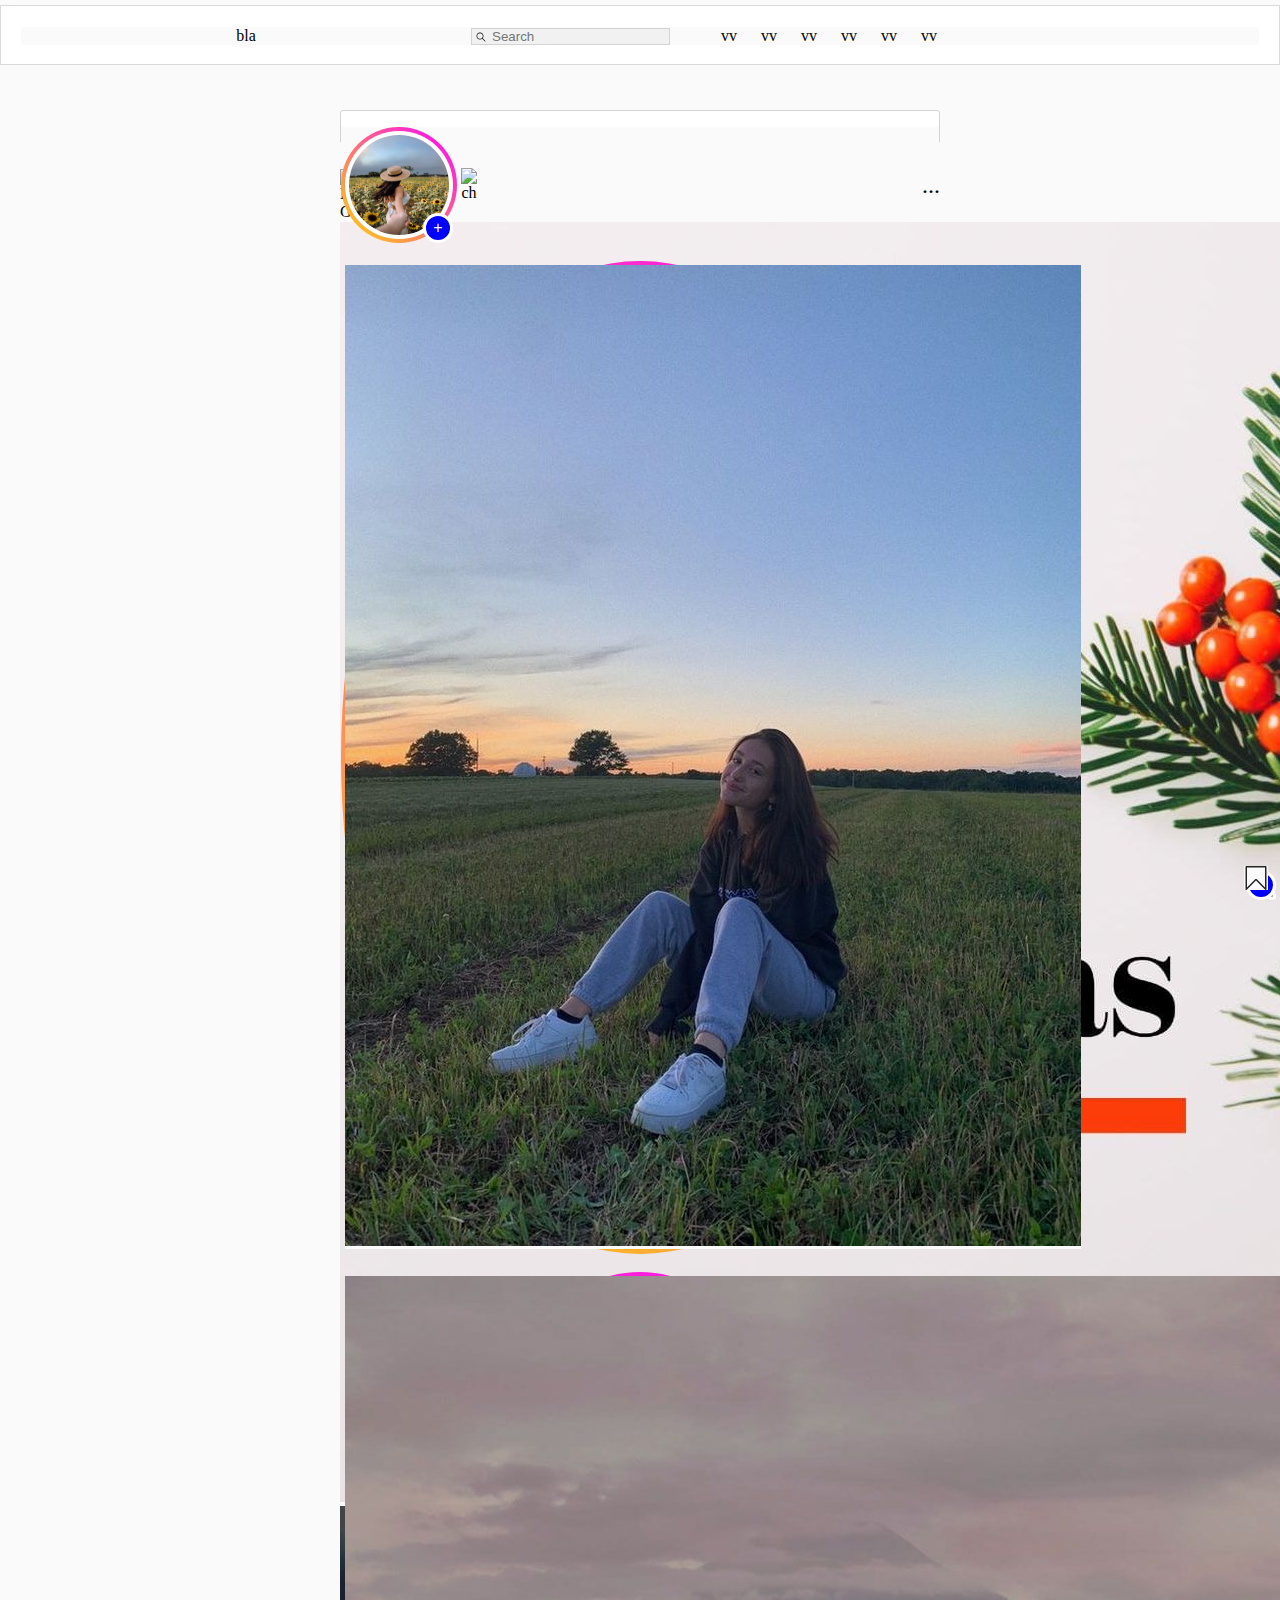
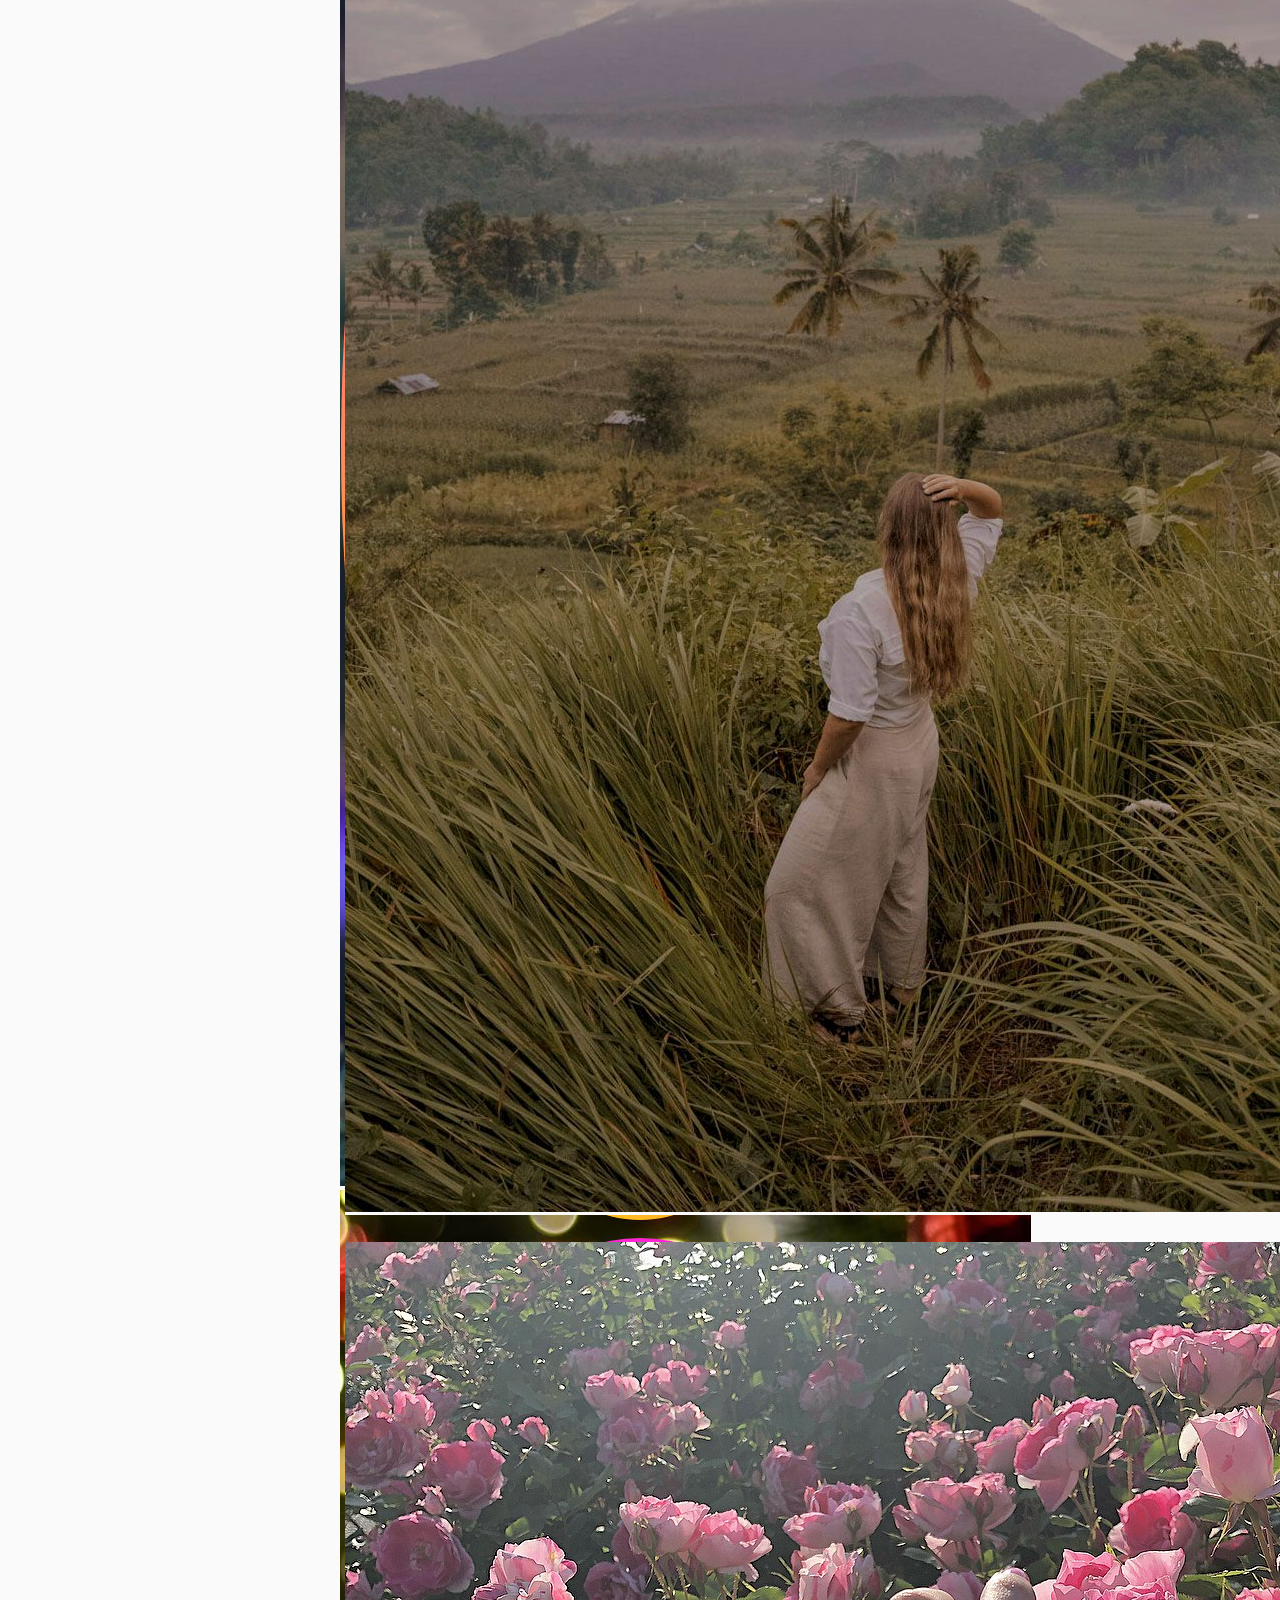
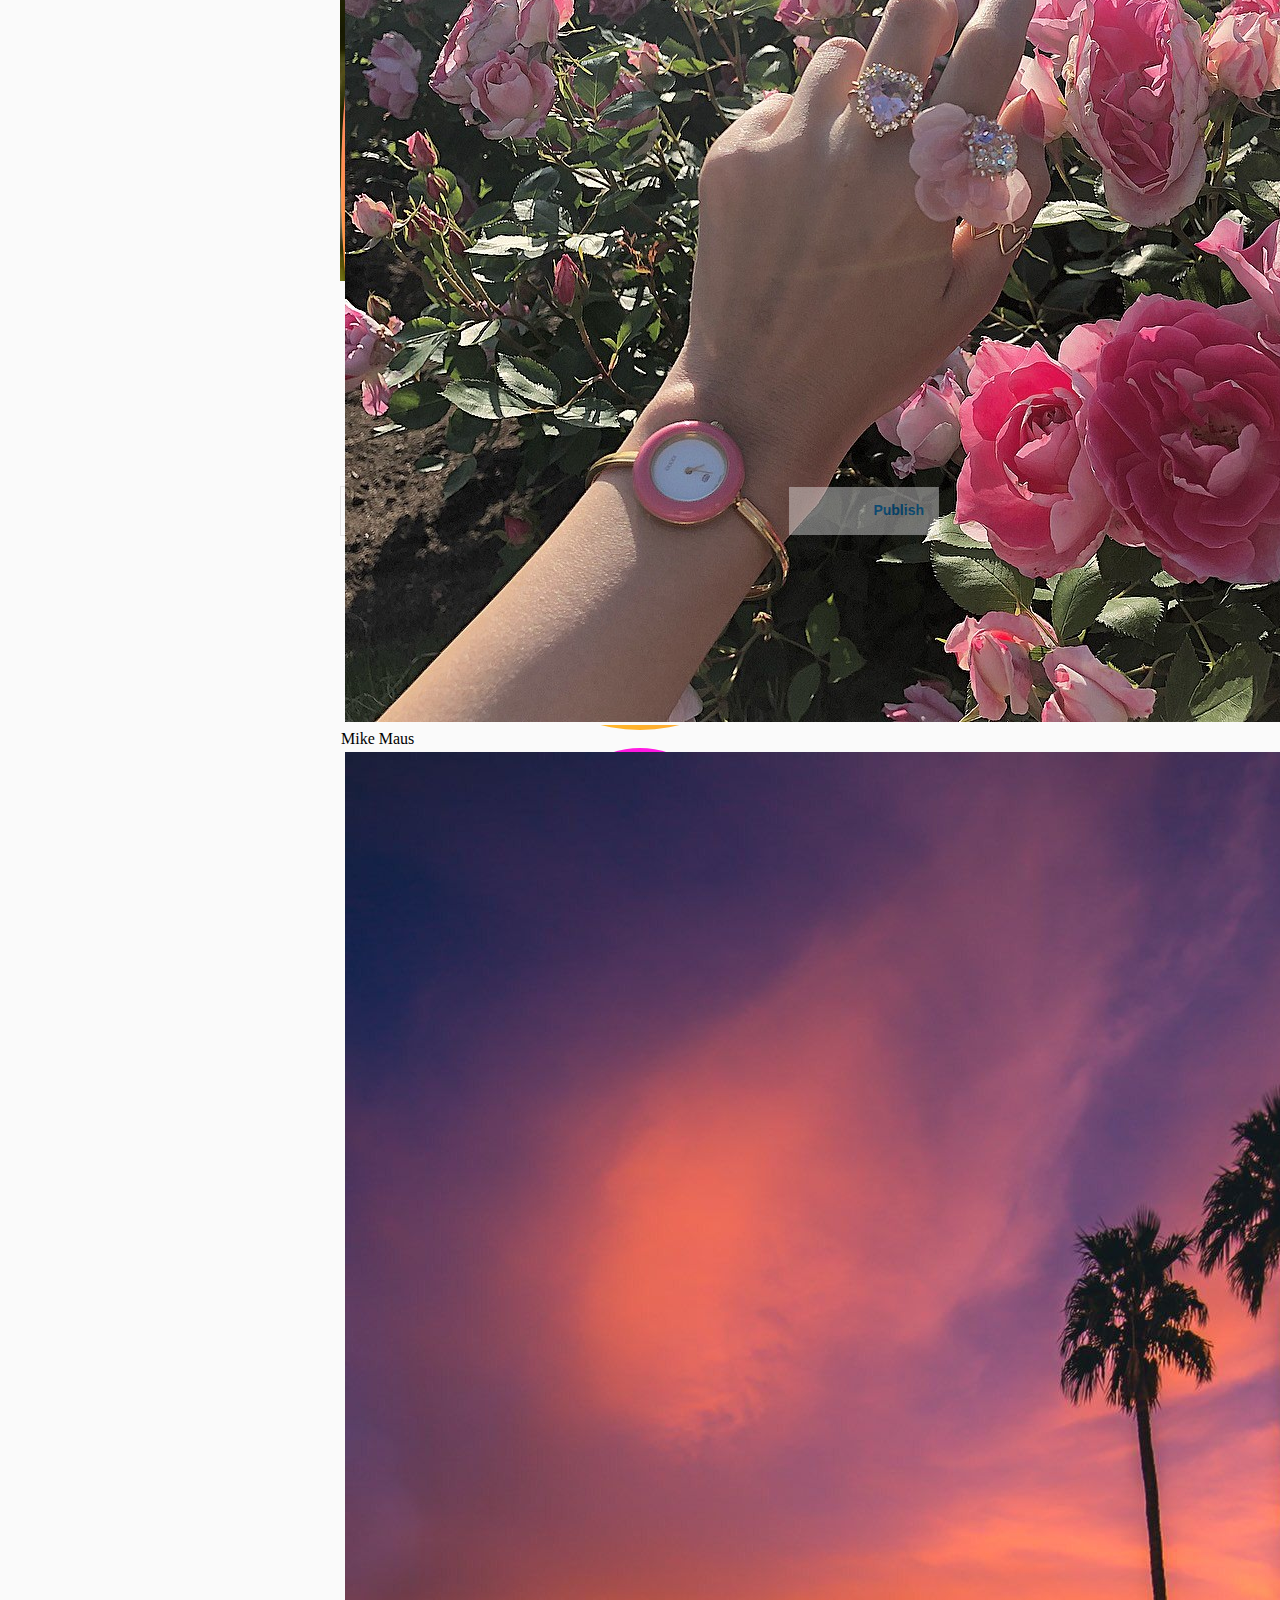
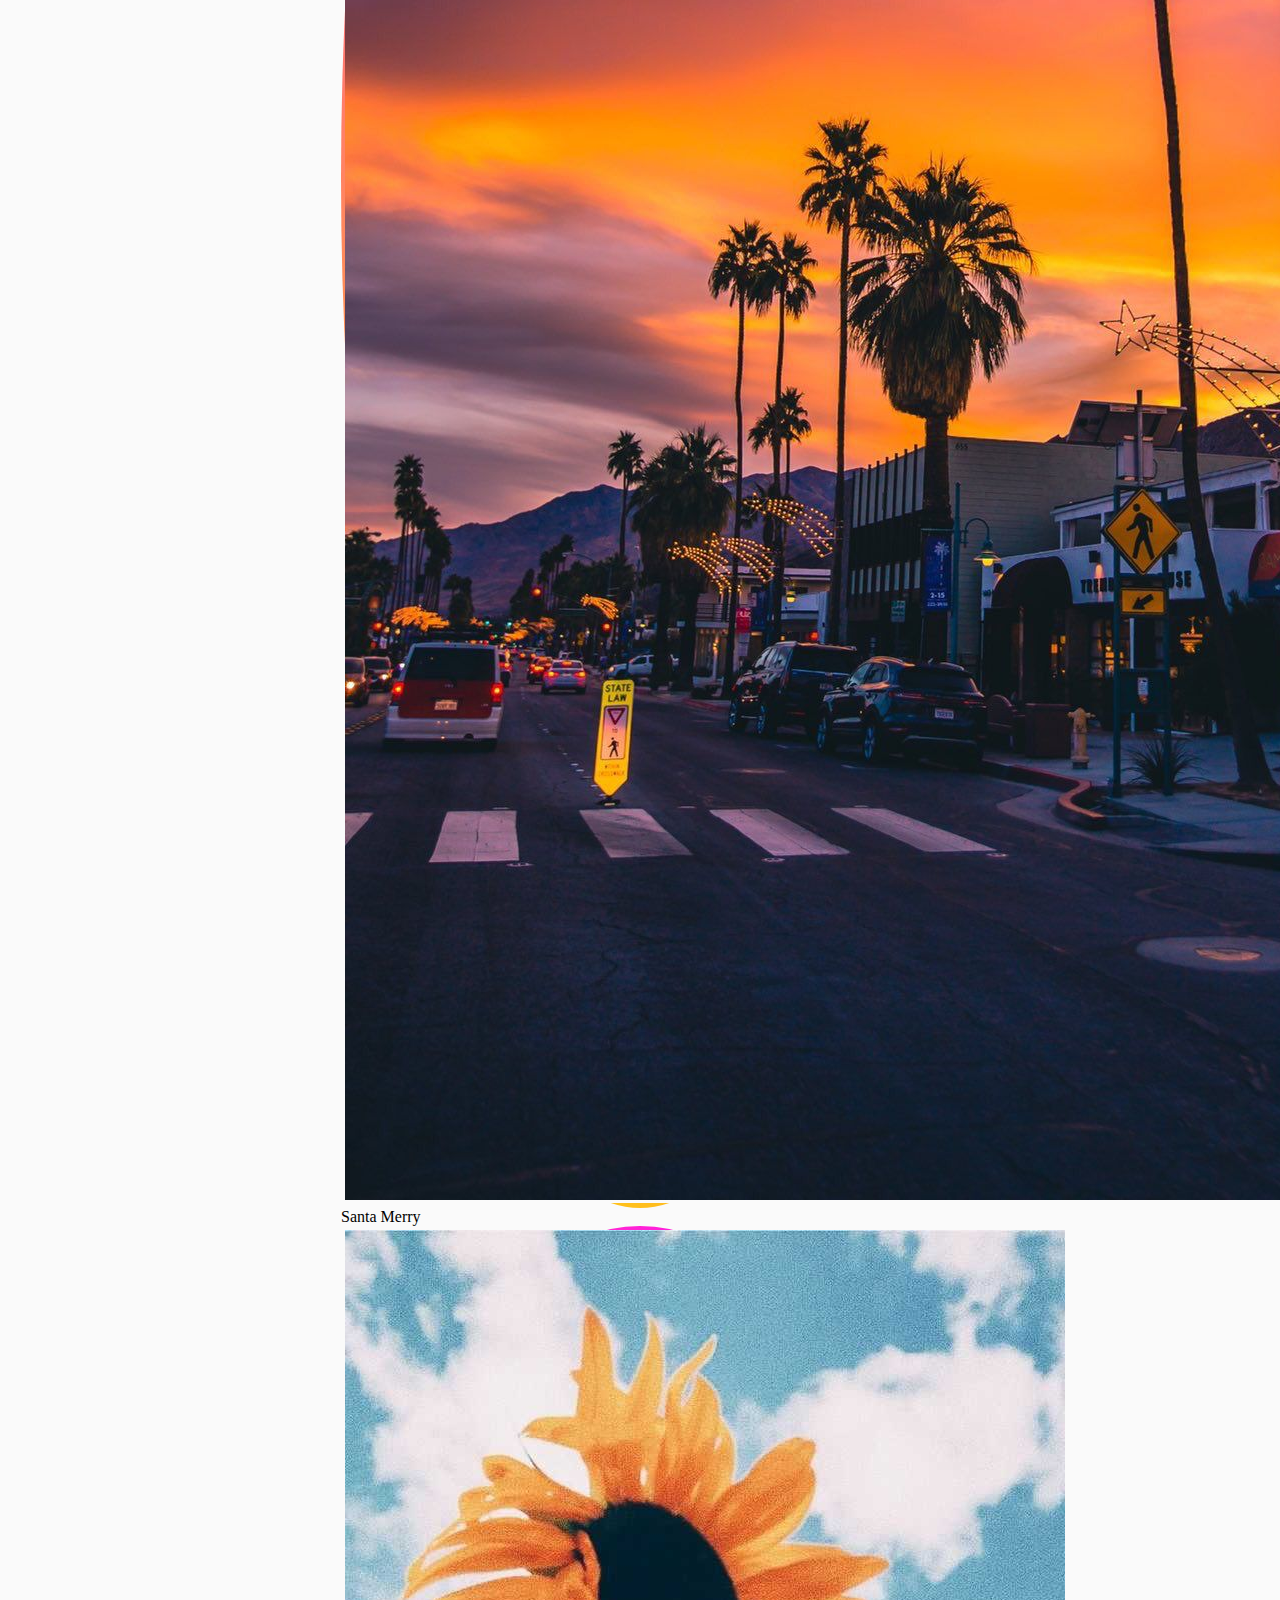
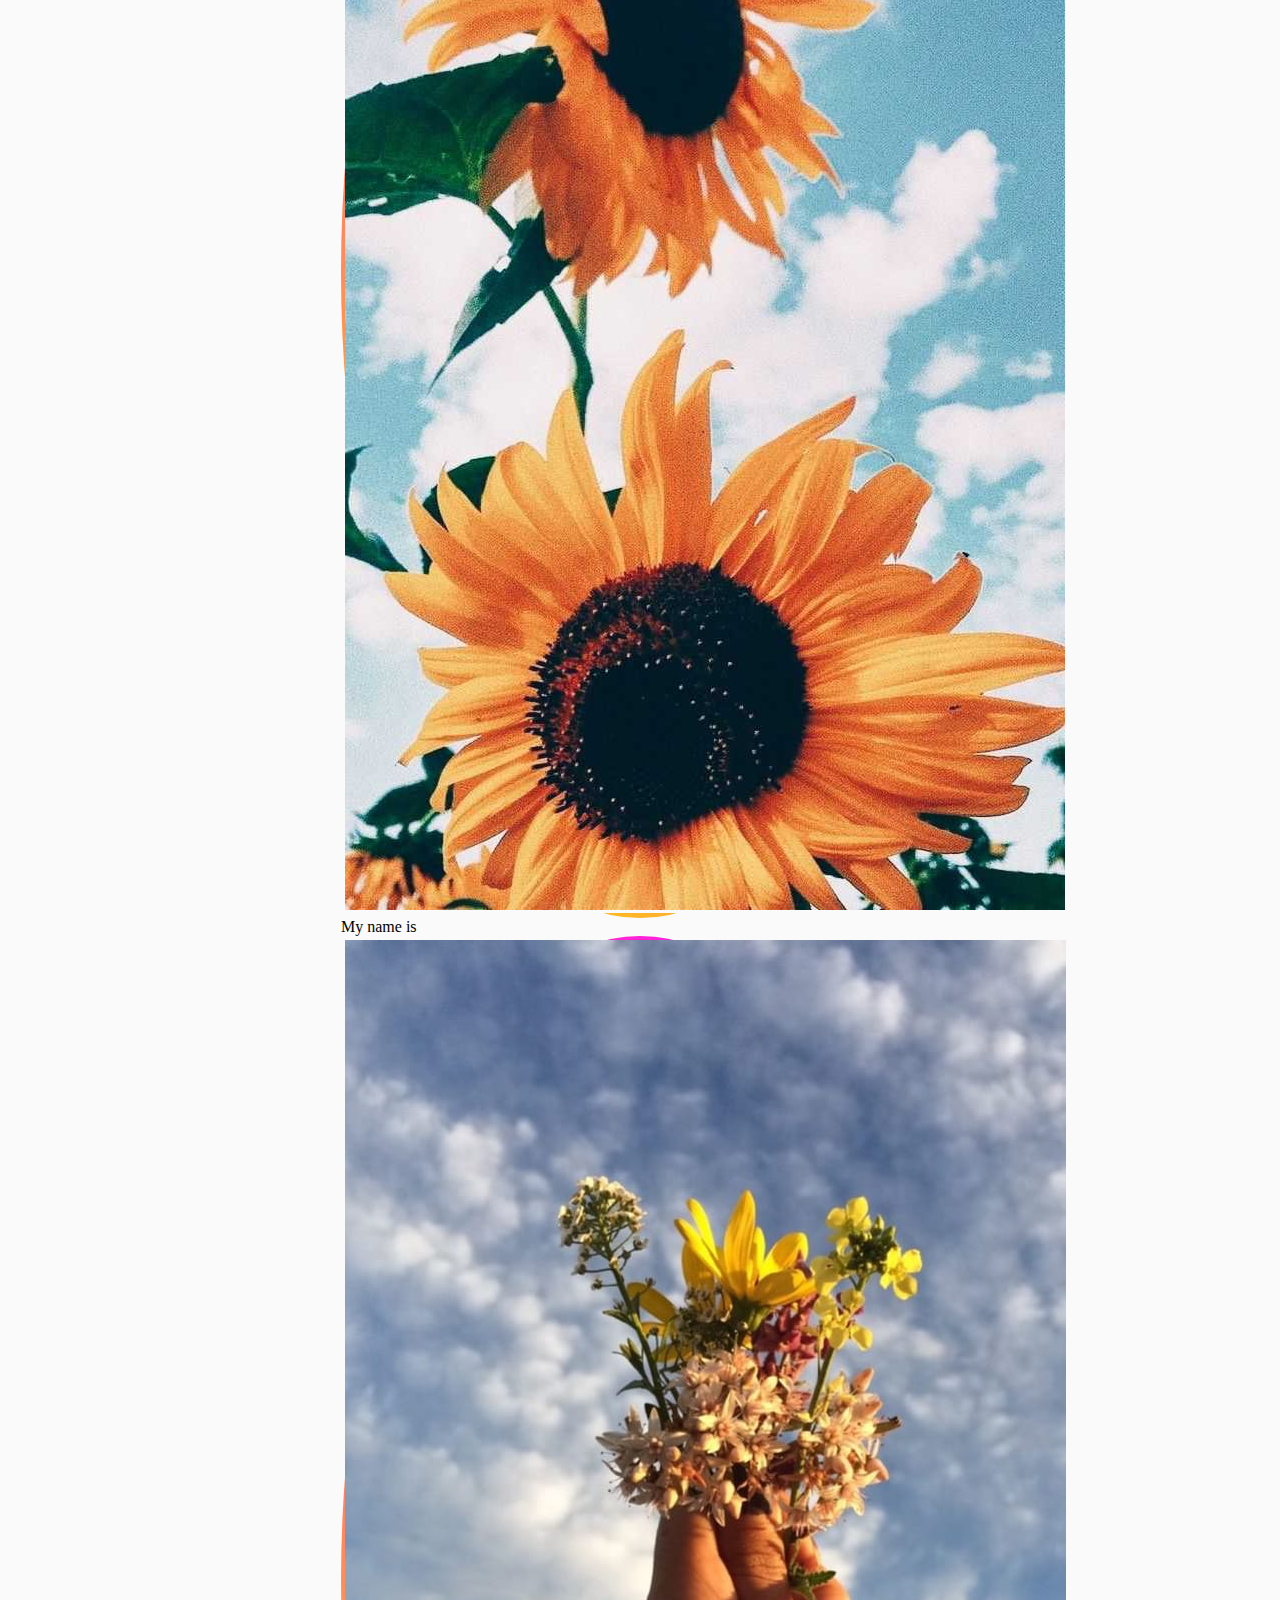
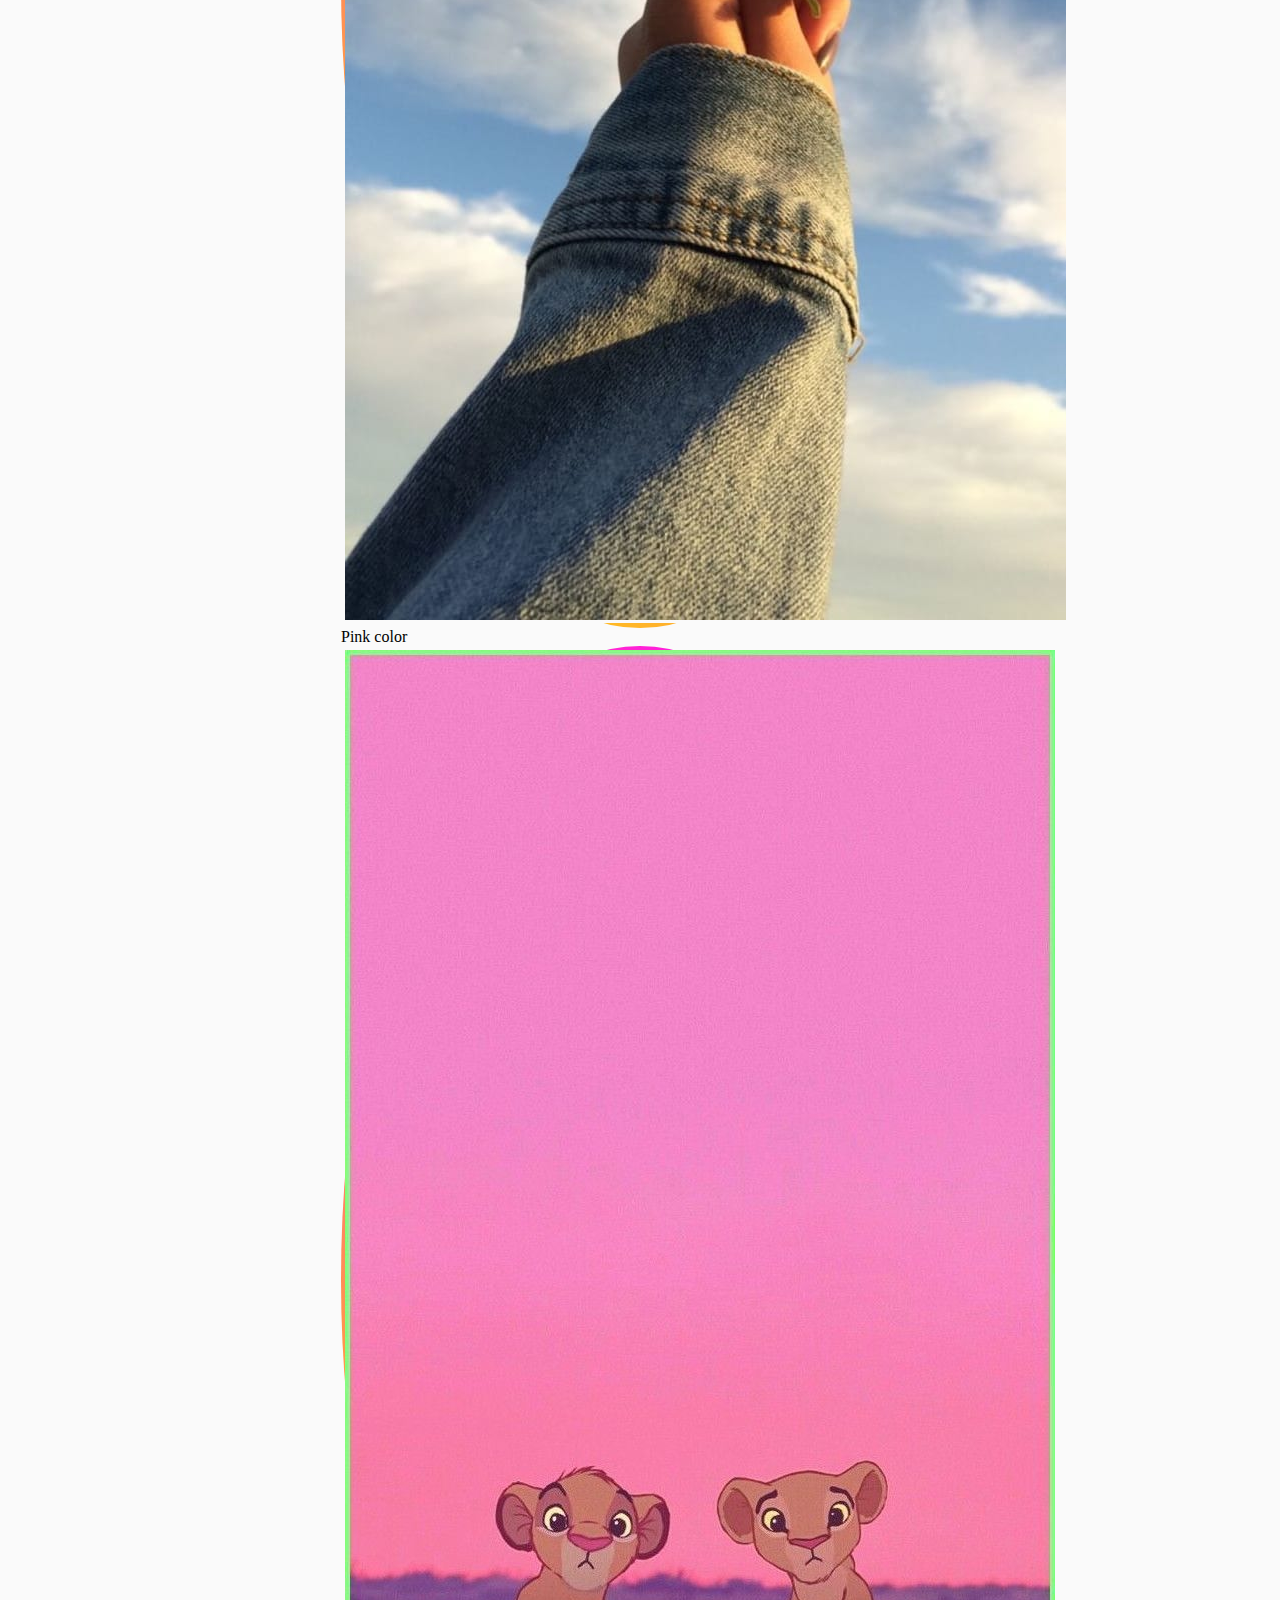
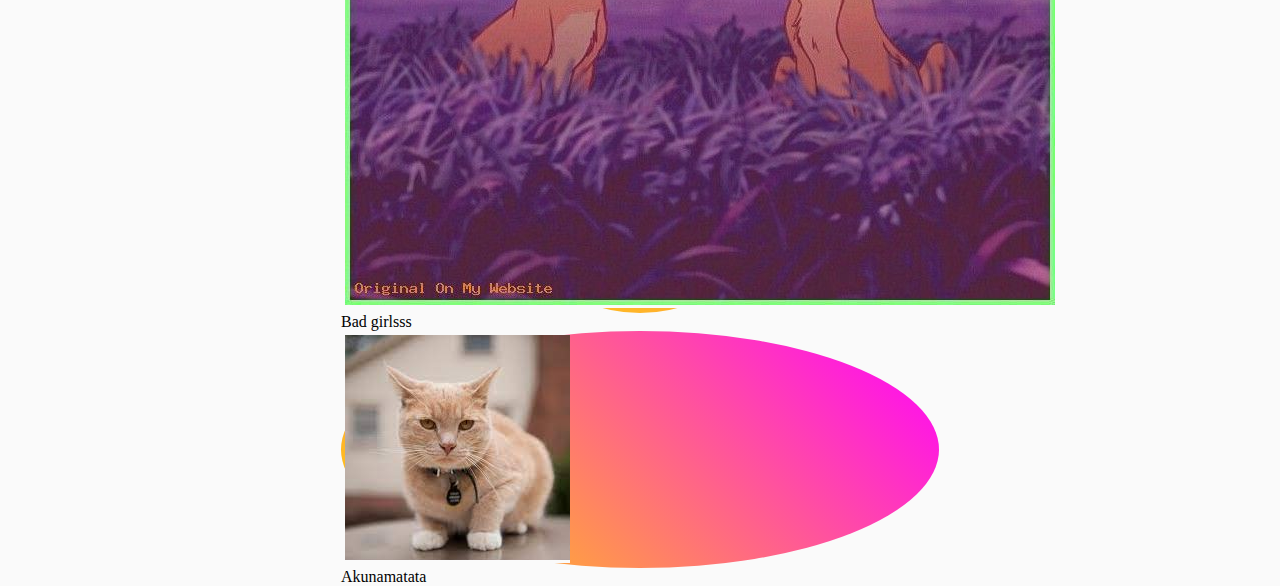
==== index.html @ 97e7a66d "Merge 023c4d3baab0cbf856d7bc8447618d5edd28fa0b into 4cd01e2a59cbca6fef725a59214e992cf48910f7" ====
<!DOCTYPE html>
<html lang="en">
<head>
    <meta charset="UTF-8">
    <title>Insta</title>
    <link href="https://cdn.jsdelivr.net/npm/bootstrap@5.1.3/dist/css/bootstrap.min.css" rel="stylesheet" integrity="sha384-1BmE4kWBq78iYhFldvKuhfTAU6auU8tT94WrHftjDbrCEXSU1oBoqyl2QvZ6jIW3" crossorigin="anonymous">
    <script src="https://cdn.jsdelivr.net/npm/bootstrap@5.1.3/dist/js/bootstrap.bundle.min.js" integrity="sha384-ka7Sk0Gln4gmtz2MlQnikT1wXgYsOg+OMhuP+IlRH9sENBO0LRn5q+8nbTov4+1p" crossorigin="anonymous"></script>
    <link rel="stylesheet" href="./style/first.css">
    <link rel="stylesheet" href="./style/second.css">
    <link rel="stylesheet" href="./style/third.css">
    <link rel="stylesheet" href="./style/style.css">
</head>
<body>
    <section>
        <div class="header">

            <div class="logo"> bla</div>
            <div class="search">
                <form action="#" method="post">
                    <input type="text" name="search" placeholder="Search">
                </form>
            </div>
            <div class="icons">
                <div class="home">vv</div>
            <div class="direct">vv</div>
            <div class="add">vv</div>
            <div class="compas">vv</div>
            <div class="likes">vv</div>
            <div class="user">vv</div>
            </div>
        </div>
        <div class="main">
            <div class="story-container">
                <ul>
                    <li>
                        <div class="story">
                            <a href=""><img src="./media/1.jpeg"></a>
                            <button>+</button>
                        </div> 
                        <span class="user">Your story</span>
                    </li>
                </ul>    

                    <li>
                        <div class="story">
                            <a href=""><img src="./media/2.jpeg"></a>
                        </div> 
                        <span class="user">Anna David</span>
                        </li>

                        <li>
                        <div class="story">
                            <a href=""><img src="./media/3.jpeg"></a>
                        </div> 
                        <span class="user">Isabella Gordon</span>
                        </li>

                        <li>
                        <div class="story">
                            <a href=""><img src="./media/4.jpeg"></a>
                        </div> 
                        <span class="user">Mike Maus</span>
                        </li>

                        <li>
                        <div class="story">
                            <a href=""><img src="./media/5.jpeg"></a>
                        </div> 
                        <span class="user">Santa Merry</span>
                        </li>

                        <li>
                        <div class="story">
                            <a href=""><img src="./media/6.jpeg"></a>
                        </div> 
                        <span class="user">My name is</span>
                        </li>

                        <li>
                        <div class="story">
                            <a href=""><img src="./media/7.jpeg"></a>
                        </div> 
                        <span class="user">Pink color</span>
                        </li>

                        <li>
                        <div class="story">
                            <a href=""><img src="./media/8.jpeg"></a>
                        </div> 
                        <span class="user">Bad girlsss</span>
                        </li>

                        <li>
                        <div class="story">
                            <a href=""><img src="./media/cat.jpg"></a>
                        </div> 
                        <span class="user">Akunamatata</span>
                        </li>


                </ul>
            </div>
            <div class="post">
                <div class="post__container">
                    <!-- Айыма start -->
                    <div class="post__header">
                        <div class="post__header--right">
                            <div class="post__header-avatar">
                                <img
                                    class="post__header-avatar__img"
                                    src="https://img1.freepng.ru/20180603/wqs/kisspng-bill-gates-quotes-bill-gates-quotes-quotations-5b136c08d43880.8584485915279994968693.jpg"
                                    width="25px"
                                    alt="Bill Gates avatar"
                                />
                            </div>
                            <p class="post__header-name">Bill Gates</p>
                            <img
                                class="post__header-check"
                                src="https://mafluence.com/wp-content/themes/mafluence/assets/img/tools_img/insta-verification-health-checker/verified.svg"
                                width="16px"
                                alt="check"
                            />
                        </div>
                        <p class="post__header-dots">...</p>
                    </div>
                    <!-- Айыма end -->
                    <!-- Айжан start -->
                    <div class="post__slider">
                        <div id="demo" class="carousel slide" data-bs-ride="carousel">
                            <div class="carousel-indicators post__slider-indicators">
                                <button
                                    type="button"
                                    data-bs-target="#demo"
                                    data-bs-slide-to="0"
                                    class="active"
                                ></button>
                                <button
                                    type="button"
                                    data-bs-target="#demo"
                                    data-bs-slide-to="1"
                                ></button>
                                <button
                                    type="button"
                                    data-bs-target="#demo"
                                    data-bs-slide-to="2"
                                ></button>
                            </div>

                            <div class="carousel-inner">
                                <div class="carousel-item active">
                                    <img
                                        src="./media/new-york-1.jpg"
                                        alt="Los Angeles"
                                        class="d-block w-100"
                                    />
                                </div>
                                <div class="carousel-item">
                                    <img
                                        src="./media/new-york-2.jpg"
                                        alt="Chicago"
                                        class="d-block w-100"
                                    />
                                </div>
                                <div class="carousel-item">
                                    <img
                                        src="./media/new-york-3.jpg"
                                        alt="New York"
                                        class="d-block w-100"
                                    />
                                </div>
                            </div>

                            <button
                                class="carousel-control-prev"
                                type="button"
                                data-bs-target="#demo"
                                data-bs-slide="prev"
                            >
                                <span
                                    class="carousel-control-prev-icon post__slider-prev"
                                ></span>
                            </button>
                            <button
                                class="carousel-control-next"
                                type="button"
                                data-bs-target="#demo"
                                data-bs-slide="next"
                            >
                                <span
                                    class="carousel-control-next-icon post__slider-next"
                                ></span>
                            </button>
                        </div>
                    </div>
                    <!-- Айжан end -->

                    <!-- Айя start -->
                    <div class="post__icons">
                        <button class="post__icons-btn post__icons-btn--active">
                            <svg
                                xmlns="http://www.w3.org/2000/svg"
                                aria-label="Like"
                                class="_8-yf5"
                                color="#262626"
                                fill="#262626"
                                height="24"
                                role="img"
                                viewBox="0 0 48 48"
                                width="24"
                            >
                                <path
                                    d="M34.6 6.1c5.7 0 10.4 5.2 10.4 11.5 0 6.8-5.9 11-11.5 16S25 41.3 24 41.9c-1.1-.7-4.7-4-9.5-8.3-5.7-5-11.5-9.2-11.5-16C3 11.3 7.7 6.1 13.4 6.1c4.2 0 6.5 2 8.1 4.3 1.9 2.6 2.2 3.9 2.5 3.9.3 0 .6-1.3 2.5-3.9 1.6-2.3 3.9-4.3 8.1-4.3m0-3c-4.5 0-7.9 1.8-10.6 5.6-2.7-3.7-6.1-5.5-10.6-5.5C6 3.1 0 9.6 0 17.6c0 7.3 5.4 12 10.6 16.5.6.5 1.3 1.1 1.9 1.7l2.3 2c4.4 3.9 6.6 5.9 7.6 6.5.5.3 1.1.5 1.6.5.6 0 1.1-.2 1.6-.5 1-.6 2.8-2.2 7.8-6.8l2-1.8c.7-.6 1.3-1.2 2-1.7C42.7 29.6 48 25 48 17.6c0-8-6-14.5-13.4-14.5z"
                                />
                            </svg>
                        </button>
                        <button class="post__icons-btn">
                            <svg
                                xmlns="http://www.w3.org/2000/svg"
                                aria-label="Comment"
                                class="_8-yf5"
                                color="#262626"
                                fill="#262626"
                                height="24"
                                role="img"
                                viewBox="0 0 48 48"
                                width="24"
                            >
                                <path
                                    clip-rule="evenodd"
                                    d="M47.5 46.1l-2.8-11c1.8-3.3 2.8-7.1 2.8-11.1C47.5 11 37 .5 24 .5S.5 11 .5 24 11 47.5 24 47.5c4 0 7.8-1 11.1-2.8l11 2.8c.8.2 1.6-.6 1.4-1.4zm-3-22.1c0 4-1 7-2.6 10-.2.4-.3.9-.2 1.4l2.1 8.4-8.3-2.1c-.5-.1-1-.1-1.4.2-1.8 1-5.2 2.6-10 2.6-11.4 0-20.6-9.2-20.6-20.5S12.7 3.5 24 3.5 44.5 12.7 44.5 24z"
                                    fill-rule="evenodd"
                                />
                            </svg>
                        </button>
                        <button class="post__icons-btn">
                            <svg
                                xmlns="http://www.w3.org/2000/svg"
                                aria-label="Share Post"
                                class="_8-yf5"
                                color="#262626"
                                fill="#262626"
                                height="24"
                                role="img"
                                viewBox="0 0 48 48"
                                width="24"
                            >
                                <path
                                    d="M47.8 3.8c-.3-.5-.8-.8-1.3-.8h-45C.9 3.1.3 3.5.1 4S0 5.2.4 5.7l15.9 15.6 5.5 22.6c.1.6.6 1 1.2 1.1h.2c.5 0 1-.3 1.3-.7l23.2-39c.4-.4.4-1 .1-1.5zM5.2 6.1h35.5L18 18.7 5.2 6.1zm18.7 33.6l-4.4-18.4L42.4 8.6 23.9 39.7z"
                                />
                            </svg>
                        </button>
                        <button class="post__icons-btn">
                            <svg
                                xmlns="http://www.w3.org/2000/svg"
                                aria-label="Save"
                                class="_8-yf5"
                                color="#262626"
                                fill="#262626"
                                height="24"
                                role="img"
                                viewBox="0 0 48 48"
                                width="24"
                            >
                                <path
                                    d="M43.5 48c-.4 0-.8-.2-1.1-.4L24 29 5.6 47.6c-.4.4-1.1.6-1.6.3-.6-.2-1-.8-1-1.4v-45C3 .7 3.7 0 4.5 0h39c.8 0 1.5.7 1.5 1.5v45c0 .6-.4 1.2-.9 1.4-.2.1-.4.1-.6.1zM24 26c.8 0 1.6.3 2.2.9l15.8 16V3H6v39.9l15.8-16c.6-.6 1.4-.9 2.2-.9z"
                                />
                            </svg>
                        </button>
                    </div>
                    <p class="post__likes"><span>4,202 likes</span></p>
                    <!-- Айя end -->

                    <!-- Елена start -->
                    <div class="post__text">
                        <div class="post__description">
                            <span>
                                <a
                                    href="https://www.instagram.com/professor_korten/"
                                    class="username_href"
                                    >professor_korten</a
                                >
                            </span>
                            <span>
                                Which of these idioms is new?
                                <br />
                                What do they share in common?
                            </span>
                            <br />
                            <br />
                            <span class="post__hashtags">
                                <a href="https://www.instagram.com/explore/tags/idiom/"
                                    >#idiom</a
                                >
                                <a
                                    href="https://www.instagram.com/explore/tags/englishlearning/"
                                    >#englishlearning</a
                                >
                                <a
                                    href="https://www.instagram.com/explore/tags/englishidioms/"
                                    >#englishidioms</a
                                >
                            </span>
                        </div>
                        <div class="post__comments">
                            <a
                                href="https://www.instagram.com/p/CWlIPTstbr2/"
                                class="comments_more"
                                >View all 98 comments</a
                            >
                        </div>
                    </div>
                    <div class="post__time">9 hours ago</div>
                    <!-- Елена end -->

                    <!-- Лира start -->
                    <div class="post__form">
                        <div class="post__form__emoji">
                            <svg aria-label="Emoticon" class="_8-yf5 " color="#262626" fill="#262626" height="24" role="img" viewBox="0 0 48 48" width="24">
                                <path d="M24 48C10.8 48 0 37.2 0 24S10.8 0 24 0s24 10.8 24 24-10.8 24-24 24zm0-45C12.4 3 3 12.4 3 24s9.4 21 21 21 21-9.4 21-21S35.6 3 24 3z"></path>
                                <path d="M34.9 24c0-1.4-1.1-2.5-2.5-2.5s-2.5 1.1-2.5 2.5 1.1 2.5 2.5 2.5 2.5-1.1 2.5-2.5zm-21.8 0c0-1.4 1.1-2.5 2.5-2.5s2.5 1.1 2.5 2.5-1.1 2.5-2.5 2.5-2.5-1.1-2.5-2.5zM24 37.3c-5.2 0-8-3.5-8.2-3.7-.5-.6-.4-1.6.2-2.1.6-.5 1.6-.4 2.1.2.1.1 2.1 2.5 5.8 2.5 3.7 0 5.8-2.5 5.8-2.5.5-.6 1.5-.7 2.1-.2.6.5.7 1.5.2 2.1 0 .2-2.8 3.7-8 3.7z"></path>
                            </svg>
                        </div>
                        <div class="post__form__comment">
                            <textarea name="comment" id="add_comment" placeholder="Add a comment..."></textarea>
                        </div>
                        <div class="post__form__post">
                            Publish
                        </div>

                    </div>
                    <!-- Лира end -->
                </div>
            </div>
        </div>
    </section>
</body>
</html>
---- style/first.css ----
* {
    margin: 0;
    padding: 0;
    box-sizing: border-box;
}

.header {
    /* display:flex;
    flex-direction: row;
    flex-wrap: nowrap;
    justify-content: center; */
    height:60px;
    width:100%;
    padding-left: 20px;
    padding-right: 20px;
    display:grid;
    grid-template-columns: 450px 250px 1fr;
    grid-template-rows: 60px;
    align-items: center;
    background-color: #fffffffd;
    border:1px solid rgb(221, 217, 217);
}

.icons {
    display: grid;
    grid-template-columns: 40px 40px 40px 40px 40px 40px;
    /* grid-gap:10px; */
    align-items: center;
    align-content: center;
}

.logo {
    /* display:flex;
    flex-direction: column;
    align-items: stretch; */
    text-align: center;
}

.search {
    /* display:flex;
    flex-direction:column;
    align-items: stretch; */
}

input {
    color: rgb(168, 168, 168);
    background-color: rgb(241, 241, 241);
    border: 1px solid lightgray;
    padding-left: 20px;
    background-image: url(../media/search16x16.svg);
    background-repeat: no-repeat;
    background-size: 10px auto;
    background-position: 2% 50%;
}
---- style/second.css ----
* {
  padding:0;
  margin:0;
  list-style: none;
  text-transform: none;
}

.story-container {
    width: 600px;
    height: 10px;
    padding: 16px 0px;
    background-color: white;
    border: 1px solid lightgray;
    border-radius: 3px;
    margin-top: 40px;
    margin-bottom: 24px;
}

.main ul {
  display:flex;
}

.main ul li a img{
  display: flex;
  height:100px;
  width: 100px;
  border-radius: 180px;
  transition: .6s ease-in-out;
}

.main ul li {
  margin-right: 20px;
}

.main ul li a{
  display: block;
  background-color: white;
  padding: 4px;
  border-radius: 100%;
}

.story {
  position: relative;
  background: linear-gradient(45deg, gold, fuchsia);
  padding: 4px;
  border-radius: 100%;
}

button {
  position: absolute;
  width: 30px;
  height: 30px;
  background-color: blue;
  bottom:0;
  right: 0.25rem;
  text-align: center;
  border-radius: 100%;
  color:white;
  font-size: 16px;
  border: solid 3px white;
}

.main ul li span {
  color: rgb(255, 255, 255. .83);
  font-weight: 300;
  font-size: 15px;
  max-width: 85px;
  overflow: hidden;
  text-overflow: ellipsis;
  margin-top: 5px;
}
---- style/third.css ----
* {
	margin: 0;
	padding: 0;
	box-sizing: border-box;
}

.post__container {
	width: 600px;
	min-height: 1000px;
	margin: 0 auto;
}

/* Айыма start */
.post__header {
	display: flex;
	align-items: center;
	justify-content: space-between;
	margin-bottom: 20px;
}
.post__header--right {
	display: flex;
	align-items: center;
}
.post__header-avatar {
	width: 32px;
	height: 32px;
	border-radius: 50%;
	margin-right: 20px;
}
.post__header-avatar__img {
	width: 100%;
	height: 100%;
	object-fit: contain;
}
.post__header-name {
	margin-bottom: 0;
	margin-right: 5px;
}
.post__header-dots {
	margin-bottom: 0;
	font-size: 1.5rem;
}
/* Айыма end */

/* Айжан start */
.post__slider {
	margin-bottom: 30px;
}
.post__slider-prev,
.post__slider-next {
	width: 1rem;
	height: 1rem;
}
.carousel-indicators {
	bottom: -50px;
}
.post__slider-indicators [data-bs-target] {
	width: 8px;
	height: 8px;
	border-radius: 50%;
	background-color: #999;
}
.post__slider-indicators > .active {
	background-color: #0044ff;
}
/* Айжан end */

/* Айя start */
.post__icons {
	width: 600px;
	height: 54px;
	margin: -34px 0px 0px;
	padding: 6px 16px 8px;
	display: flex;
}
.post__icons-btn {
	width: 40px;
	height: 40px;
	background-color: transparent;
	border: none;
}
.post__icons-btn:hover {
	opacity: 0.5;
}
.post__icons-btn--active:focus svg {
	fill: #ff0000dc;
	color: #ff0000dc;
}

.post__icons-btn:nth-child(4) {
	margin-left: auto;
}
.post__likes {
	font: 14px;
	margin-left: 20px;
}
/* Айя end */

/* Елена start */
.post__description {
	padding-left: 16px;
	font-family: -apple-system, BlinkMacSystemFont, 'Segoe UI', Roboto, Oxygen,
		Ubuntu, Cantarell, 'Open Sans', 'Helvetica Neue', sans-serif;
}
.username_href {
	text-decoration: none;
	color: black;
	font-weight: 600;
}

.post__hashtags {
	text-decoration: none;
}

.comments_more {
	color: rgba(var(--f52, 142, 142, 142), 1);
	text-decoration: none;
	padding-left: 16px;
	margin-bottom: 4px;
}

.post__time {
	color: rgba(var(--f52, 142, 142, 142), 1);
	text-transform: uppercase;
	padding-left: 16px;
	padding-bottom: 16px;
	margin-top: 16px;
	font-size: 10px;
	letter-spacing: 0.2px;
	font-family: -apple-system, BlinkMacSystemFont, 'Segoe UI', Roboto, Oxygen,
		Ubuntu, Cantarell, 'Open Sans', 'Helvetica Neue', sans-serif;
}
/* Елена end */

/* Лира start */
.post__form {
	width: 100%;
	height: 50px;
	display: flex;
	border: 1px solid rgb(228, 226, 226);
}
.post__form__emoji {
	width: 50px;
	height: 100%;
	cursor: pointer;
	display: flex;
	justify-content: center;
	align-items: center;
}
.post__form__comment {
	width: 400px;
	height: 100%;
}
.post__form__comment > textarea {
	width: 100%;
	height: 100%;
	padding-top: 15px;
	font-family: -apple-system, BlinkMacSystemFont, 'Segoe UI', Roboto, Oxygen, Ubuntu, Cantarell, 'Open Sans', 'Helvetica Neue', sans-serif;
	font-size: 14px;
	outline: none;
	border: none;
	resize: none;
}
.post__form__post {
	width: 150px;
	height: 100%;
	font-family: -apple-system, BlinkMacSystemFont, 'Segoe UI', Roboto, Oxygen, Ubuntu, Cantarell, 'Open Sans', 'Helvetica Neue', sans-serif;
	font-size: 14px;
	font-weight: 600;
	color: #0095f6;
	text-align: right;
	padding-top: 15px;
	padding-right: 15px;
	cursor: pointer;
	opacity: 0.4;
}
.post__form__post:hover {
	opacity: 1.0;
}
/* Лира end */
---- style/style.css ----
* {
    margin: 0;
    padding: 0;
    box-sizing: border-box;
    background-color: #fafafa;
}

section {
    display: grid;
    grid-template-rows: 70px 1fr;
    place-items: center;
}
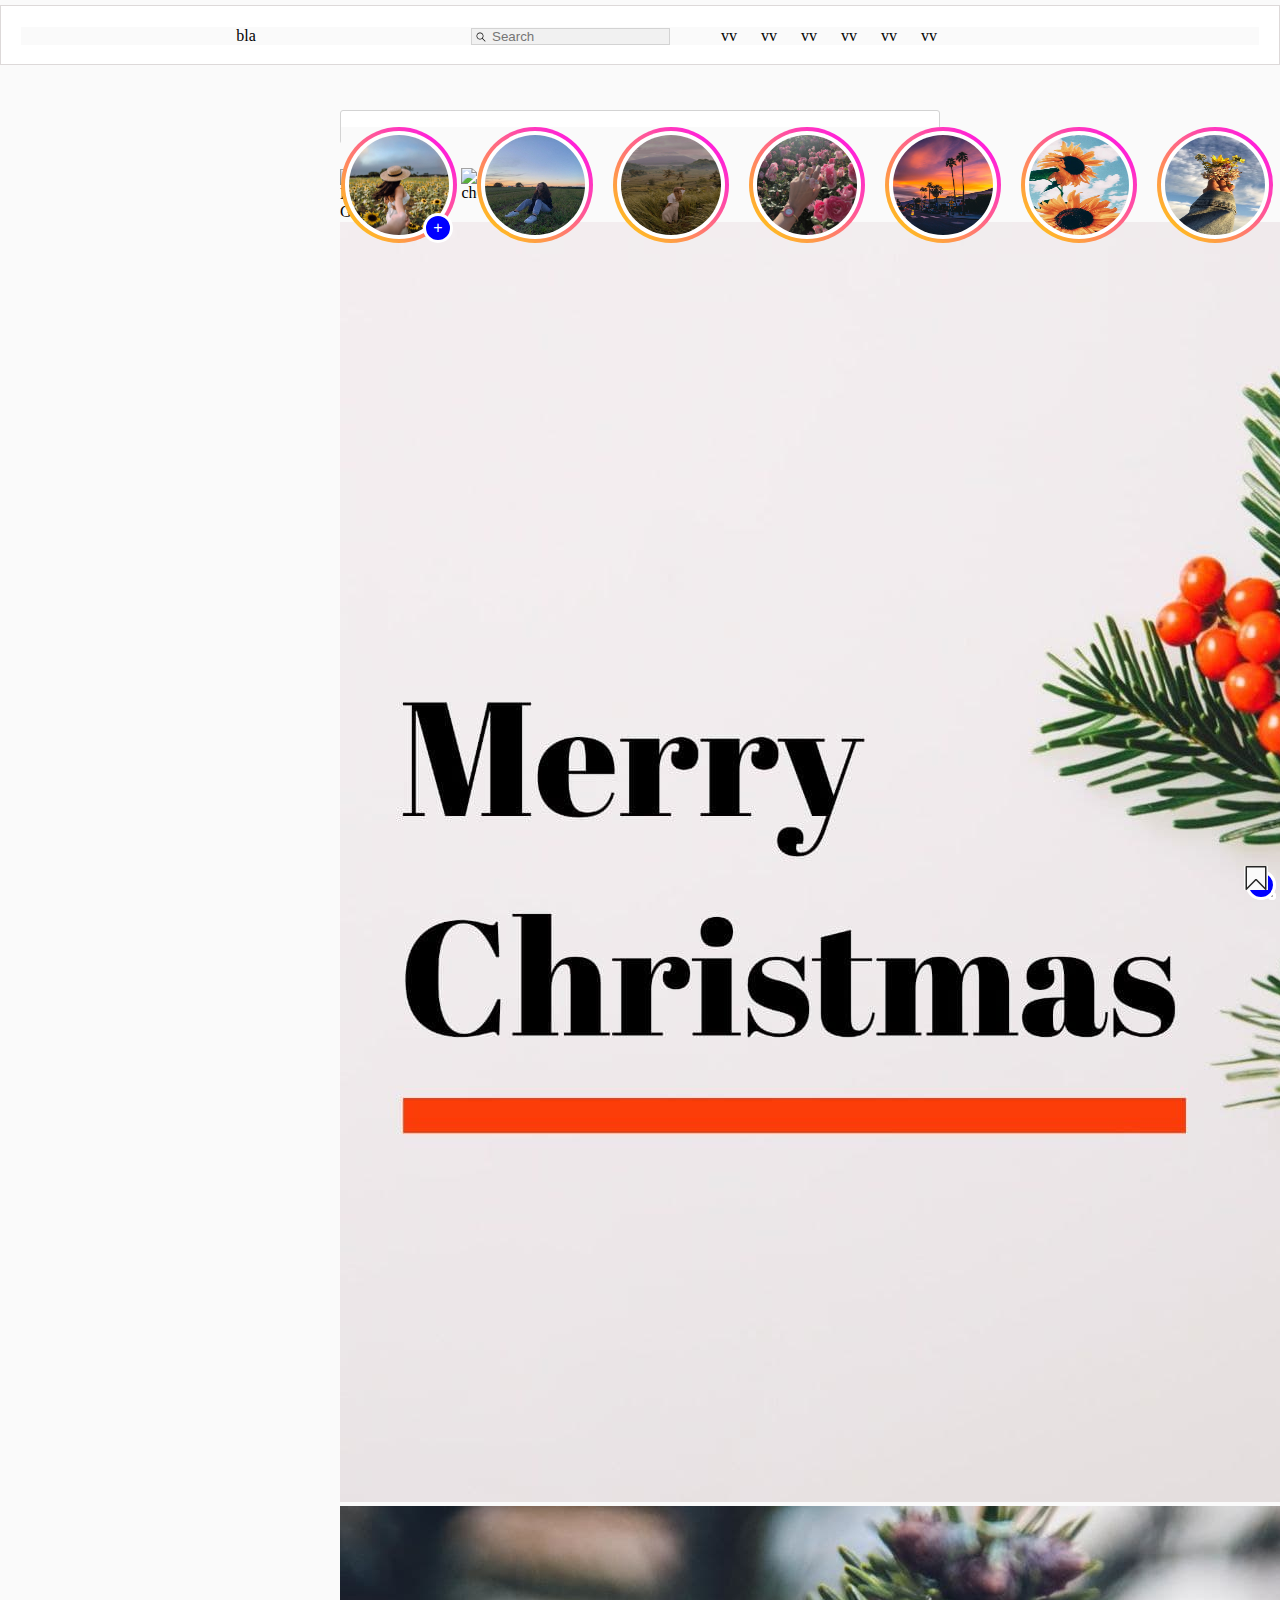
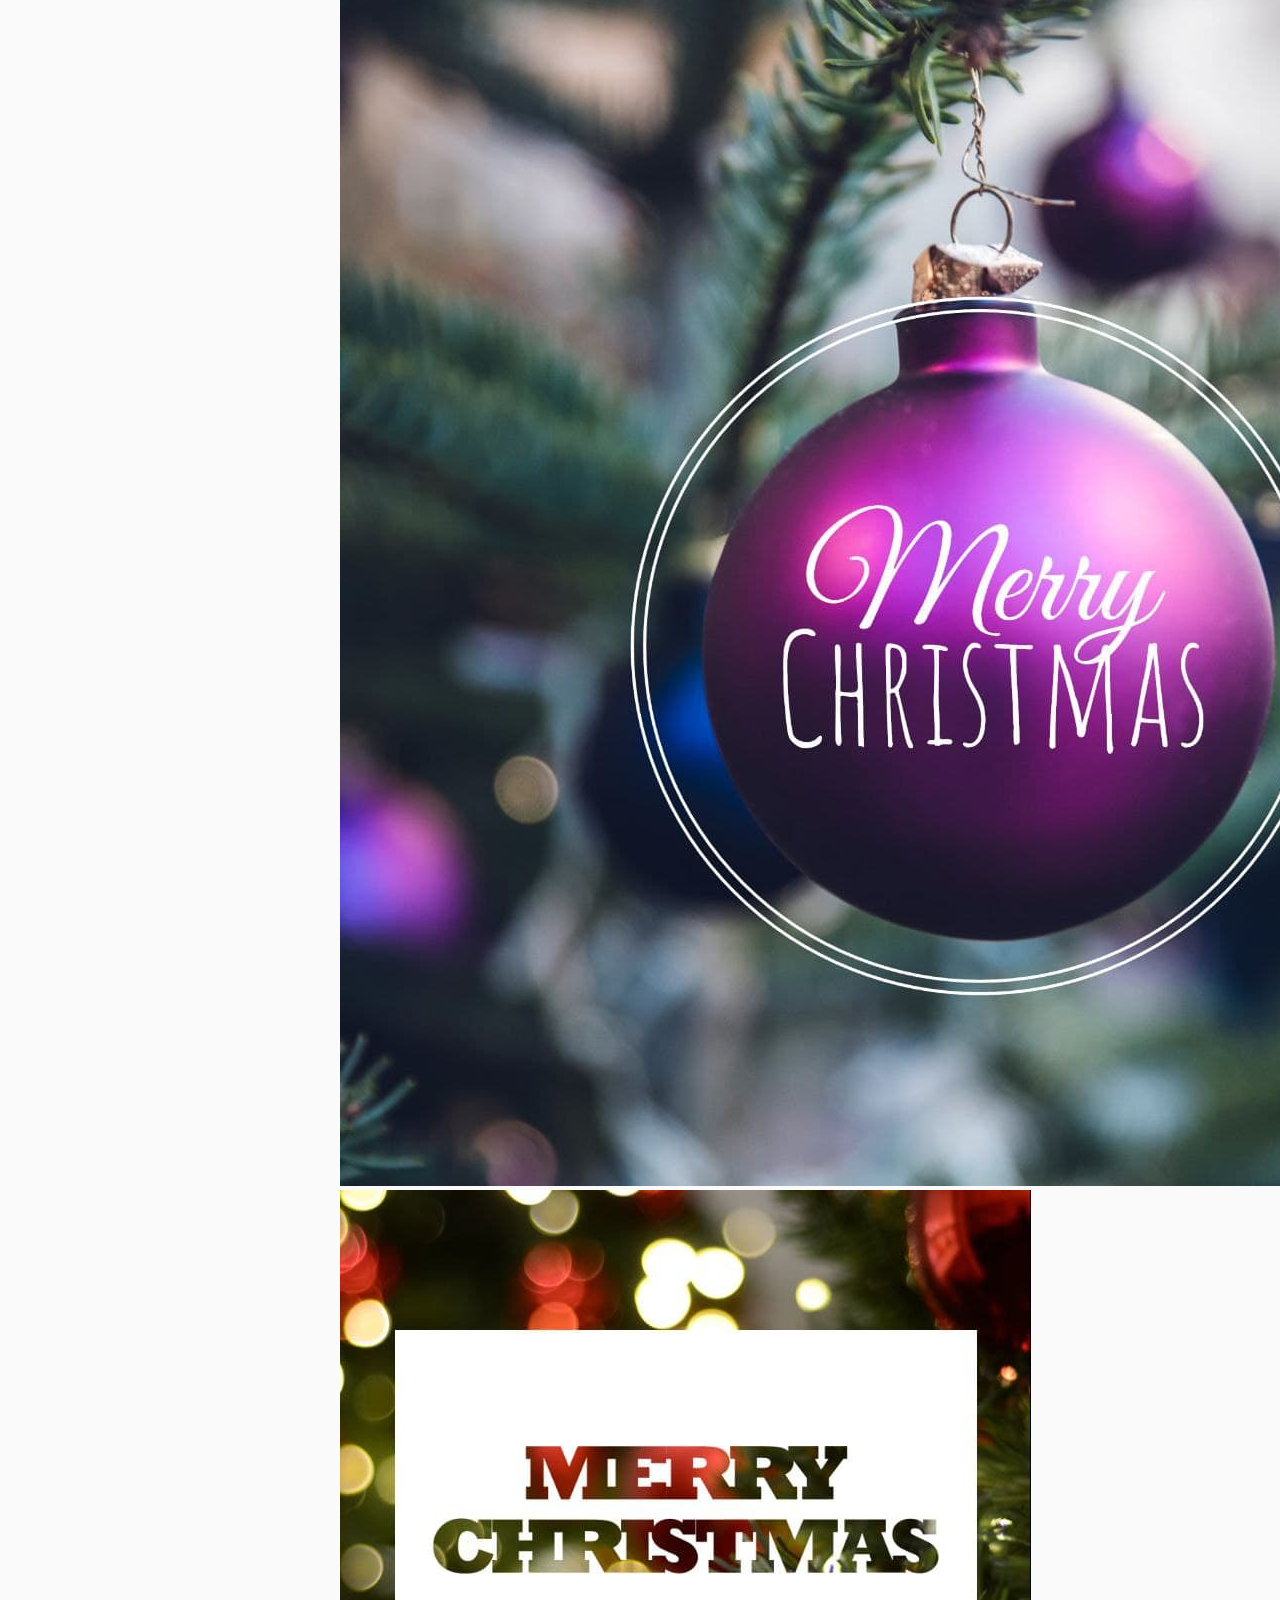
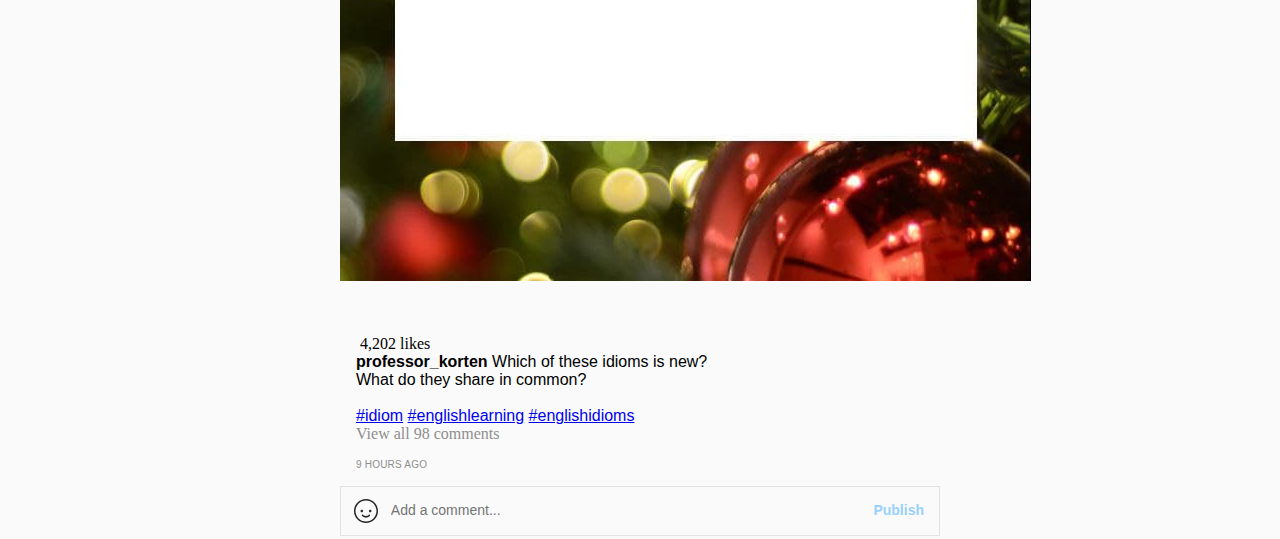
==== commit 0ad77eb8: "add background" ====
--- a/index.html
+++ b/index.html
@@ -39,7 +39,6 @@
                         </div> 
                         <span class="user">Your story</span>
                     </li>
-                </ul>    
 
                     <li>
                         <div class="story">
@@ -332,6 +331,7 @@
                 </div>
             </div>
         </div>
+        </div>
     </section>
 </body>
 </html>
--- a/style/third.css
+++ b/style/third.css
@@ -97,6 +97,9 @@
 /* Айя end */
 
 /* Елена start */
+.post__text{
+    background-color: #fff;
+}
 .post__description {
 	padding-left: 16px;
 	font-family: -apple-system, BlinkMacSystemFont, 'Segoe UI', Roboto, Oxygen,
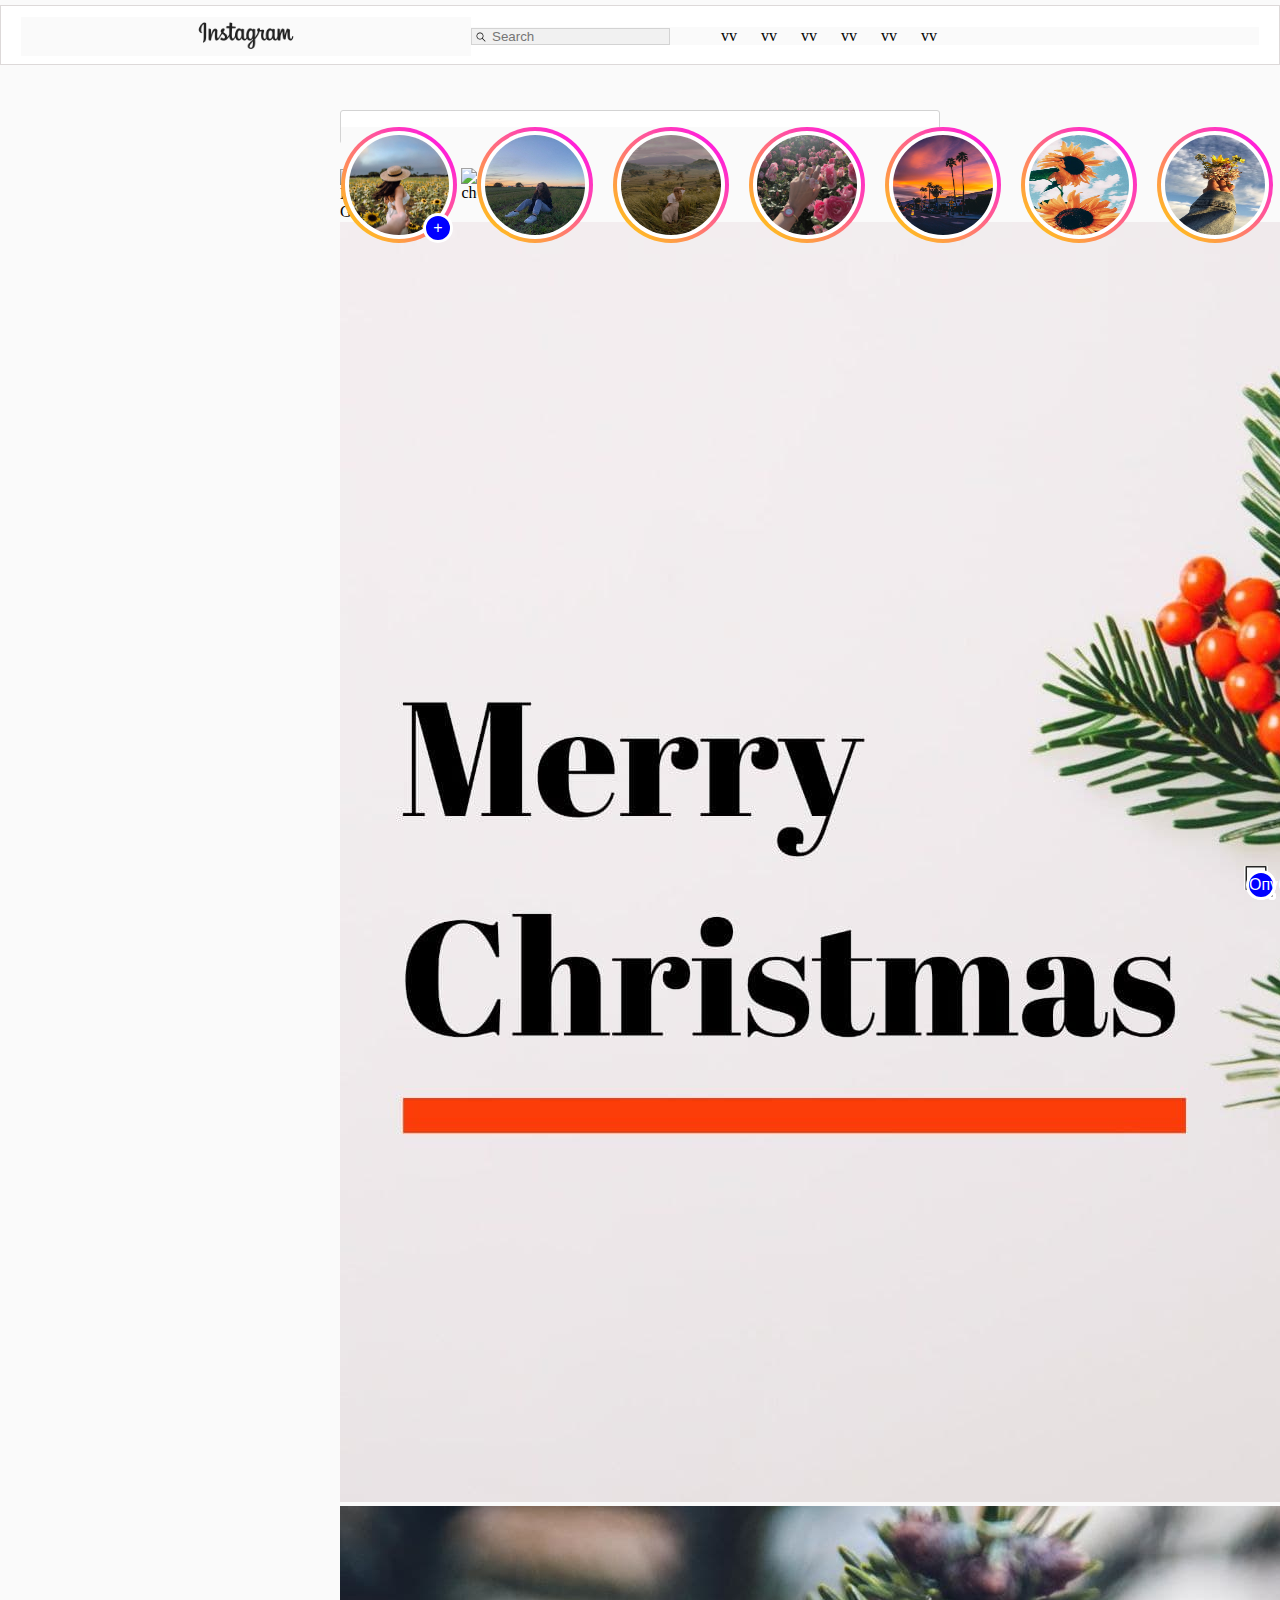
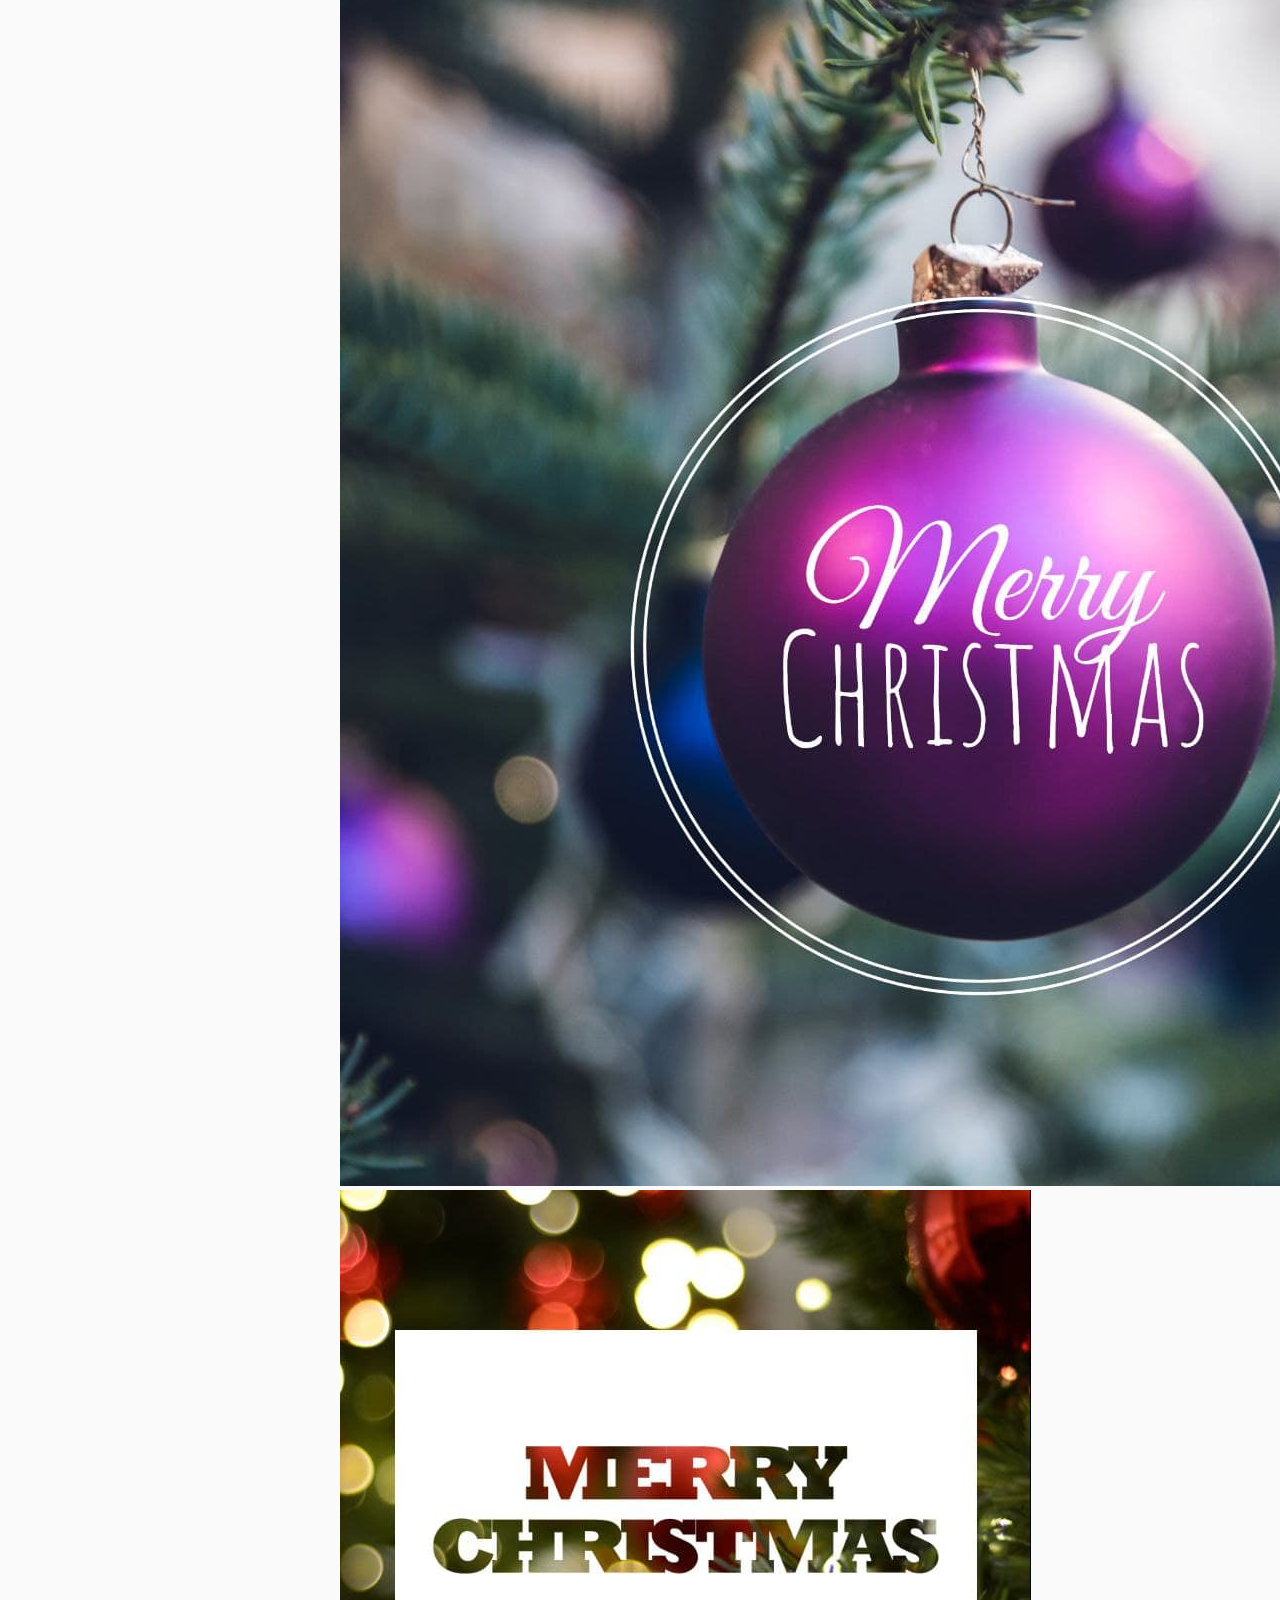
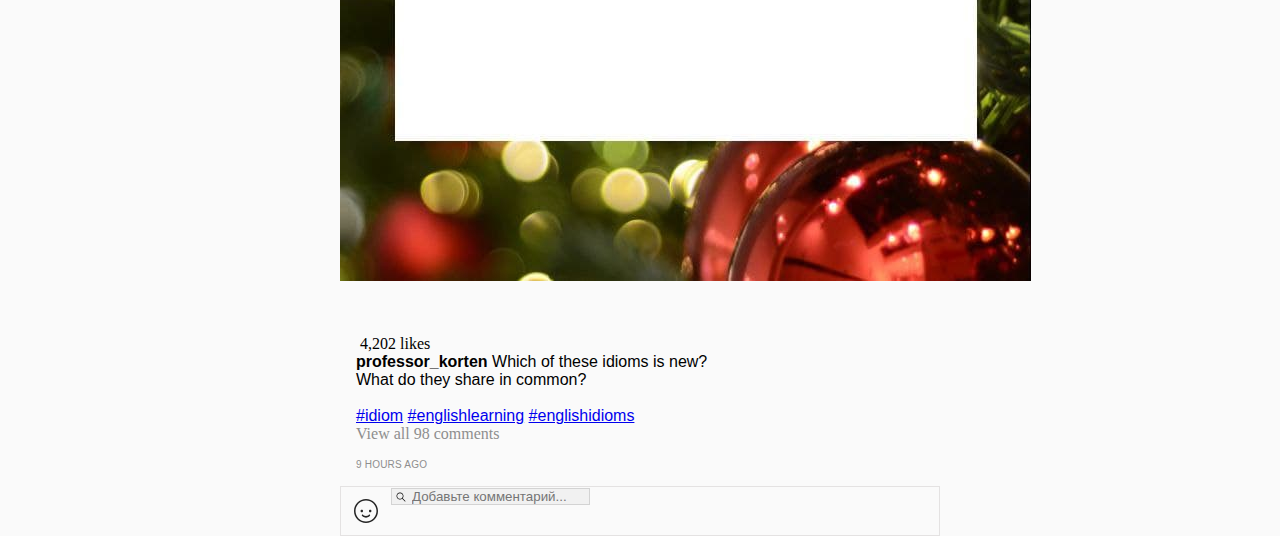
==== commit 538610cd: "added logo" ====
--- a/index.html
+++ b/index.html
@@ -14,7 +14,11 @@
     <section>
         <div class="header">
 
-            <div class="logo"> bla</div>
+            <div class="logo"> 
+                <a href="#">
+                    <img height="35px" width="100px" src="./media/1024px-Instagram_logo.svg.png">
+                </a>
+            </div>
             <div class="search">
                 <form action="#" method="post">
                     <input type="text" name="search" placeholder="Search">
@@ -314,23 +318,34 @@
                     <!-- Лира start -->
                     <div class="post__form">
                         <div class="post__form__emoji">
-                            <svg aria-label="Emoticon" class="_8-yf5 " color="#262626" fill="#262626" height="24" role="img" viewBox="0 0 48 48" width="24">
-                                <path d="M24 48C10.8 48 0 37.2 0 24S10.8 0 24 0s24 10.8 24 24-10.8 24-24 24zm0-45C12.4 3 3 12.4 3 24s9.4 21 21 21 21-9.4 21-21S35.6 3 24 3z"></path>
-                                <path d="M34.9 24c0-1.4-1.1-2.5-2.5-2.5s-2.5 1.1-2.5 2.5 1.1 2.5 2.5 2.5 2.5-1.1 2.5-2.5zm-21.8 0c0-1.4 1.1-2.5 2.5-2.5s2.5 1.1 2.5 2.5-1.1 2.5-2.5 2.5-2.5-1.1-2.5-2.5zM24 37.3c-5.2 0-8-3.5-8.2-3.7-.5-.6-.4-1.6.2-2.1.6-.5 1.6-.4 2.1.2.1.1 2.1 2.5 5.8 2.5 3.7 0 5.8-2.5 5.8-2.5.5-.6 1.5-.7 2.1-.2.6.5.7 1.5.2 2.1 0 .2-2.8 3.7-8 3.7z"></path>
+                            <svg
+                                aria-label="Смайлик"
+                                class="_8-yf5"
+                                color="#262626"
+                                fill="#262626"
+                                height="24"
+                                role="img"
+                                viewBox="0 0 48 48"
+                                width="24"
+                            >
+                                <path
+                                    d="M24 48C10.8 48 0 37.2 0 24S10.8 0 24 0s24 10.8 24 24-10.8 24-24 24zm0-45C12.4 3 3 12.4 3 24s9.4 21 21 21 21-9.4 21-21S35.6 3 24 3z"
+                                ></path>
+                                <path
+                                    d="M34.9 24c0-1.4-1.1-2.5-2.5-2.5s-2.5 1.1-2.5 2.5 1.1 2.5 2.5 2.5 2.5-1.1 2.5-2.5zm-21.8 0c0-1.4 1.1-2.5 2.5-2.5s2.5 1.1 2.5 2.5-1.1 2.5-2.5 2.5-2.5-1.1-2.5-2.5zM24 37.3c-5.2 0-8-3.5-8.2-3.7-.5-.6-.4-1.6.2-2.1.6-.5 1.6-.4 2.1.2.1.1 2.1 2.5 5.8 2.5 3.7 0 5.8-2.5 5.8-2.5.5-.6 1.5-.7 2.1-.2.6.5.7 1.5.2 2.1 0 .2-2.8 3.7-8 3.7z"
+                                ></path>
                             </svg>
                         </div>
                         <div class="post__form__comment">
-                            <textarea name="comment" id="add_comment" placeholder="Add a comment..."></textarea>
-                        </div>
-                        <div class="post__form__post">
-                            Publish
-                        </div>
-
+                            <input type="text" placeholder="Добавьте комментарий..." />
+                        </div>
+                        <div class="post__form__btn">
+                            <button>Опубликовать</button>
+                        </div>
                     </div>
                     <!-- Лира end -->
                 </div>
             </div>
-        </div>
         </div>
     </section>
 </body>
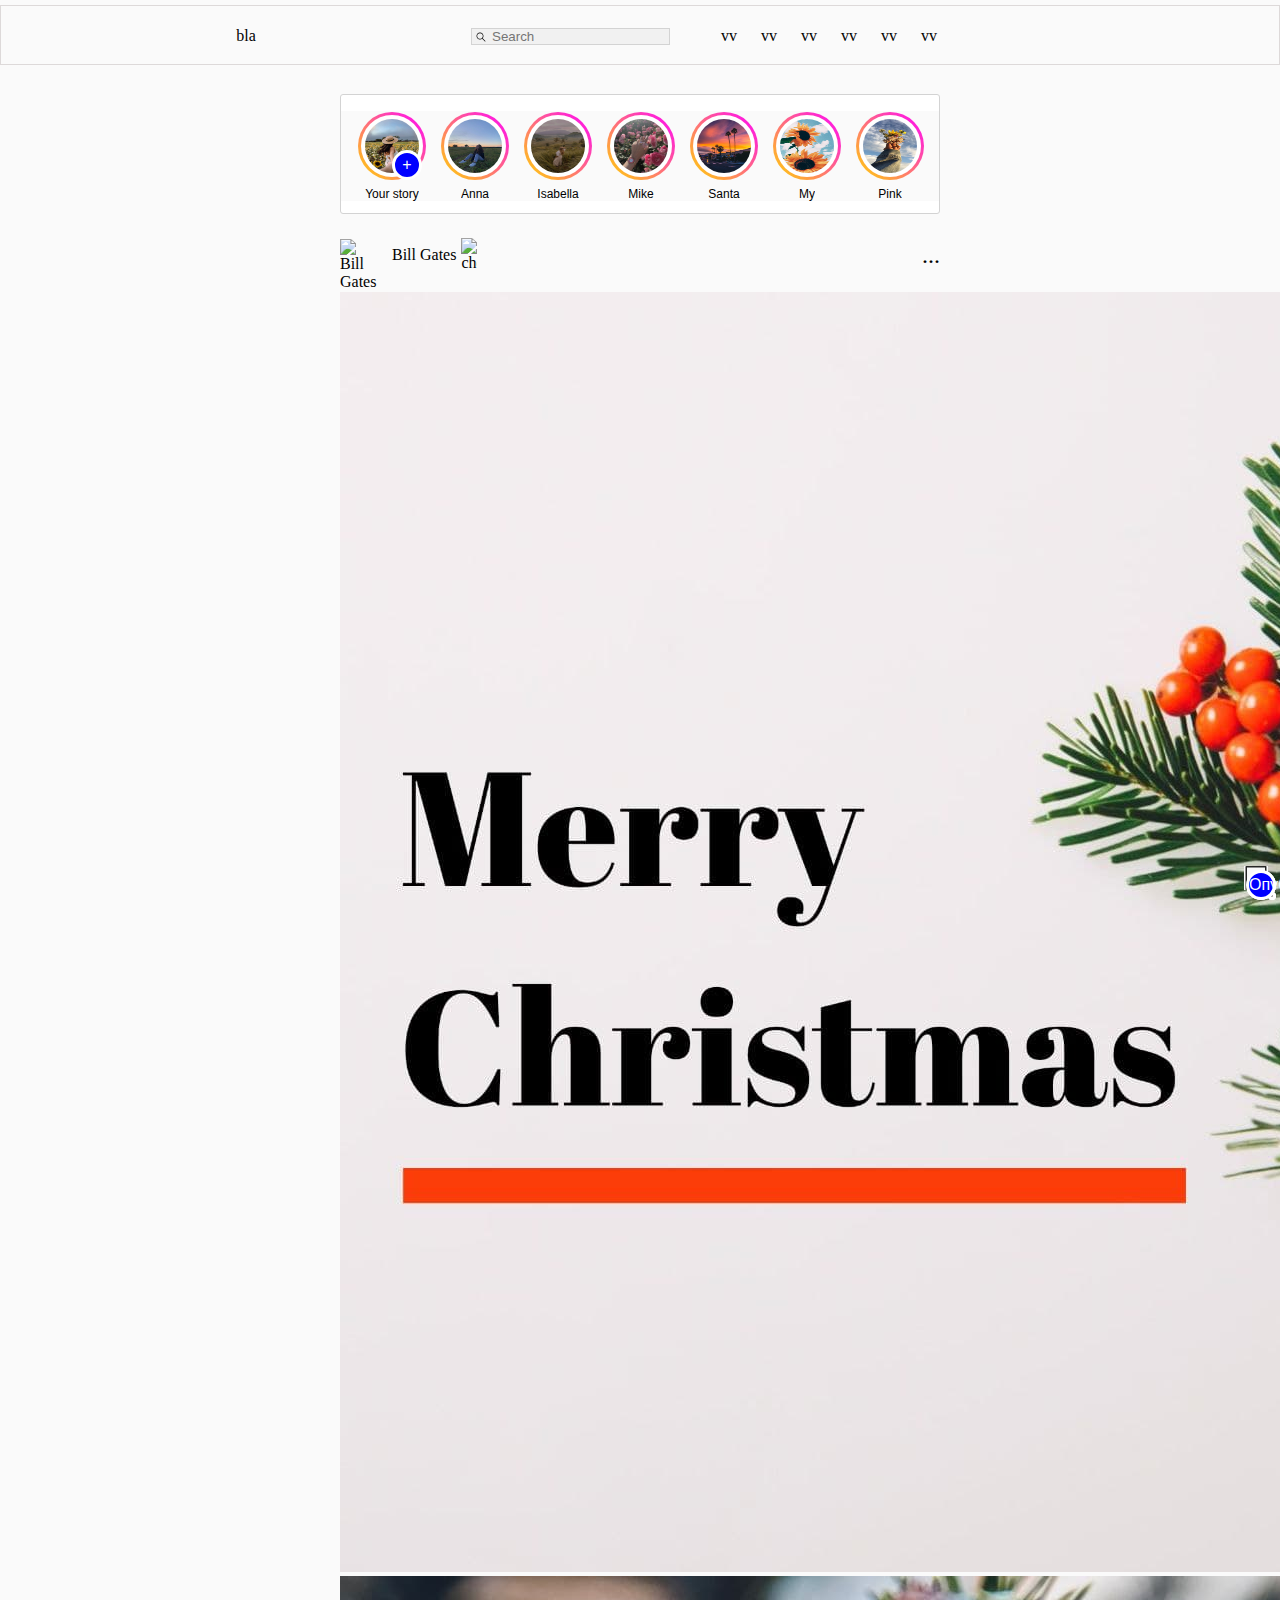
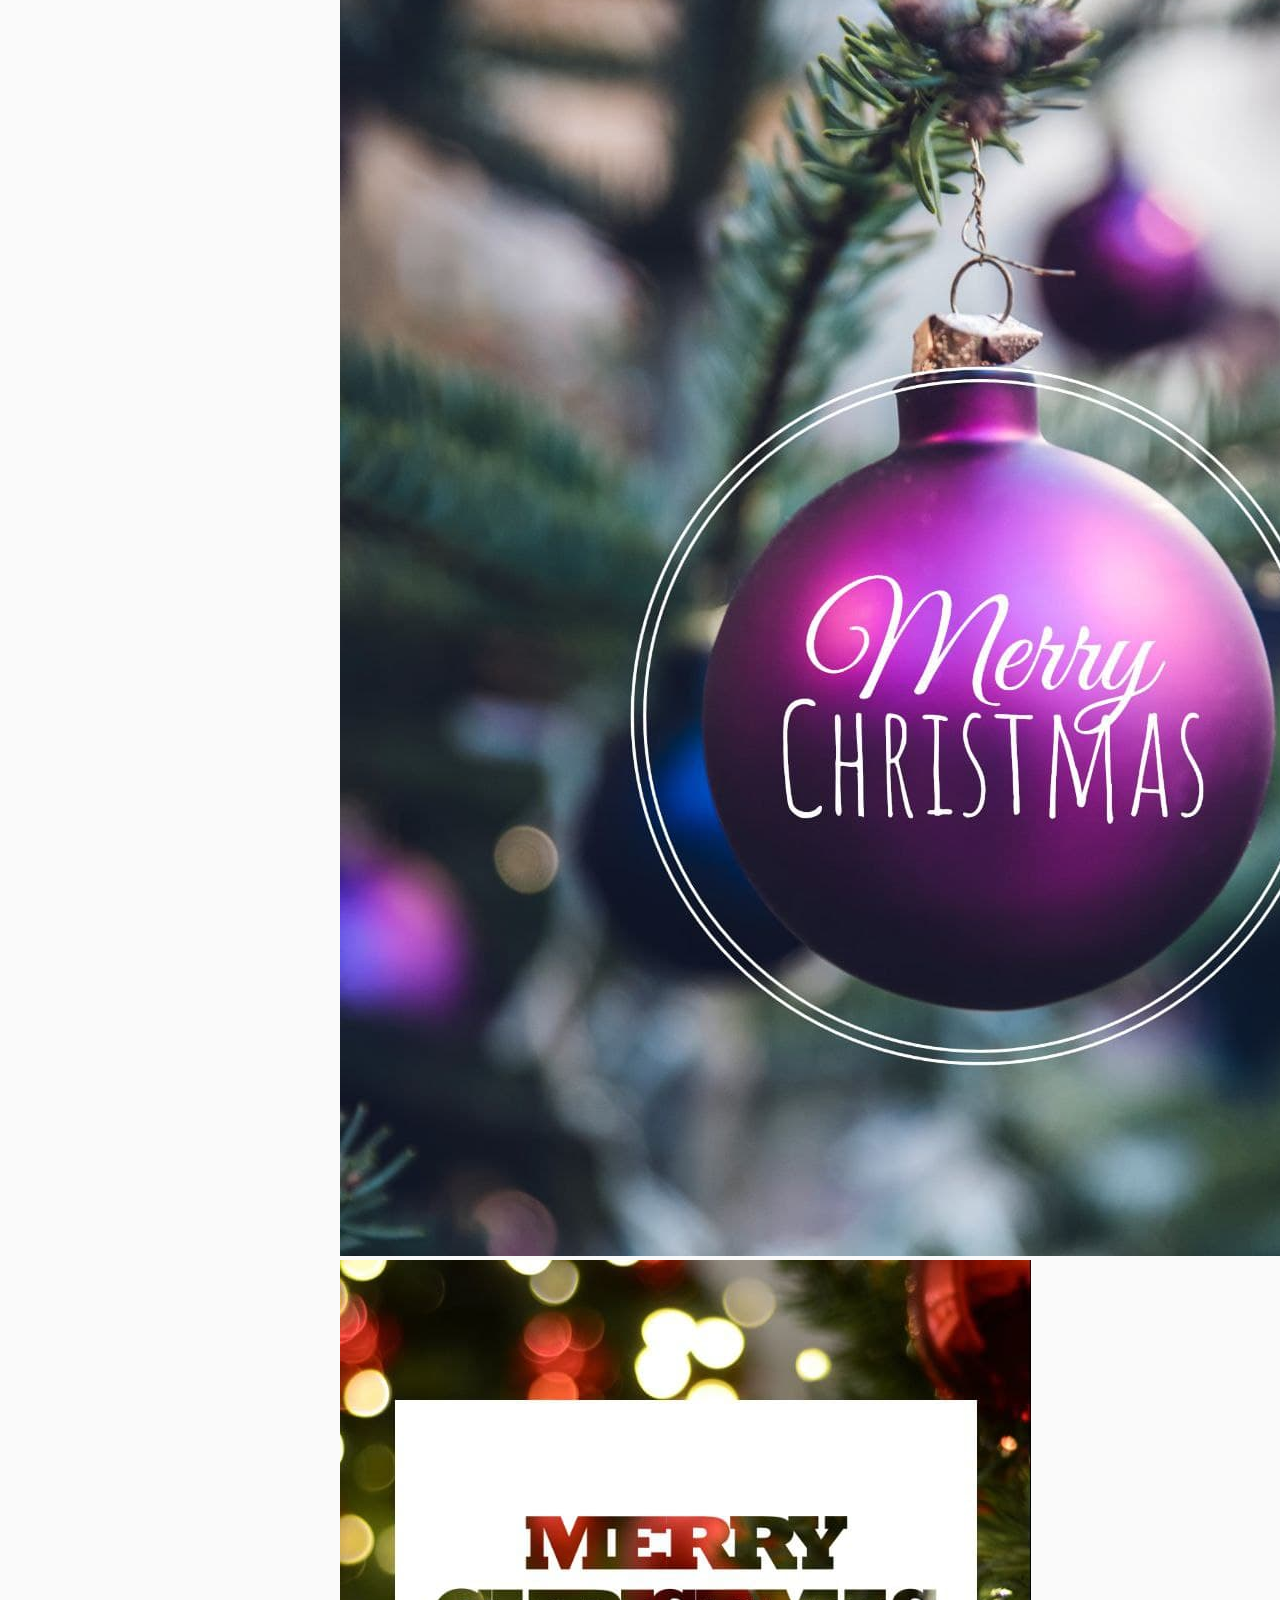
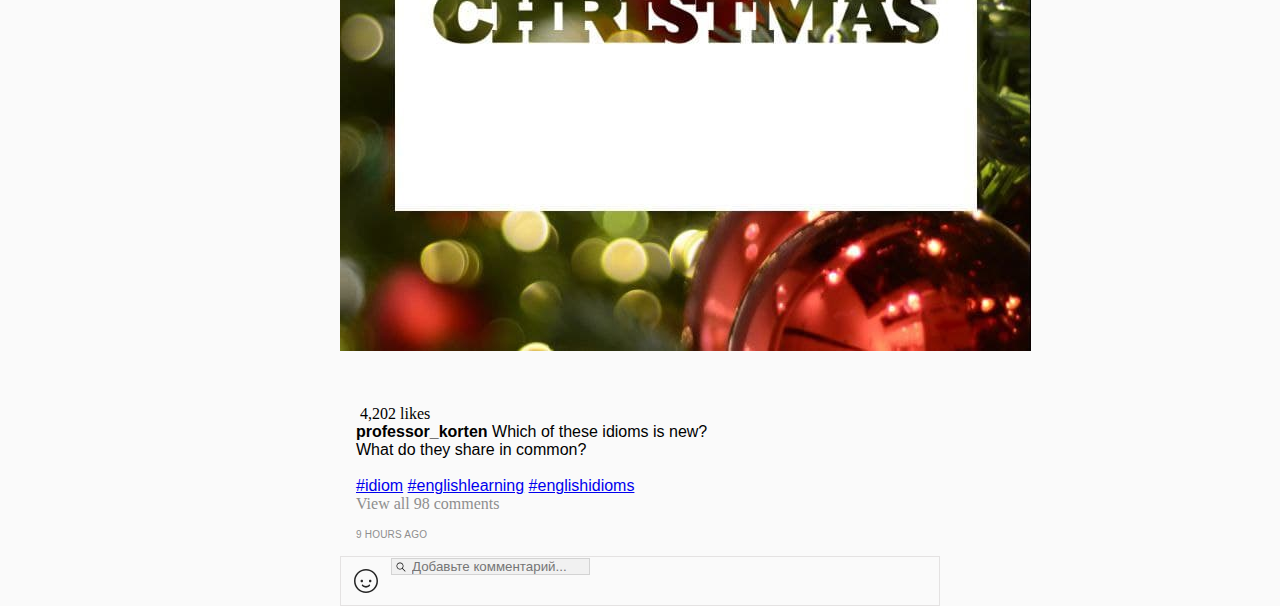
==== commit 4b85c4a7: "fixed stories content" ====
--- a/index.html
+++ b/index.html
@@ -14,11 +14,7 @@
     <section>
         <div class="header">
 
-            <div class="logo"> 
-                <a href="#">
-                    <img height="35px" width="100px" src="./media/1024px-Instagram_logo.svg.png">
-                </a>
-            </div>
+            <div class="logo"> bla</div>
             <div class="search">
                 <form action="#" method="post">
                     <input type="text" name="search" placeholder="Search">
@@ -48,58 +44,43 @@
                         <div class="story">
                             <a href=""><img src="./media/2.jpeg"></a>
                         </div> 
-                        <span class="user">Anna David</span>
-                        </li>
-
-                        <li>
+                        <span class="user">Anna</span>
+                    </li>
+
+                    <li>
                         <div class="story">
                             <a href=""><img src="./media/3.jpeg"></a>
                         </div> 
-                        <span class="user">Isabella Gordon</span>
-                        </li>
-
-                        <li>
+                        <span class="user">Isabella</span>
+                    </li>
+
+                    <li>
                         <div class="story">
                             <a href=""><img src="./media/4.jpeg"></a>
                         </div> 
-                        <span class="user">Mike Maus</span>
-                        </li>
-
-                        <li>
+                        <span class="user">Mike</span>
+                    </li>
+
+                    <li>
                         <div class="story">
                             <a href=""><img src="./media/5.jpeg"></a>
                         </div> 
-                        <span class="user">Santa Merry</span>
-                        </li>
-
-                        <li>
+                        <span class="user">Santa</span>
+                    </li>
+
+                    <li>
                         <div class="story">
                             <a href=""><img src="./media/6.jpeg"></a>
                         </div> 
-                        <span class="user">My name is</span>
-                        </li>
-
-                        <li>
+                        <span class="user">My</span>
+                    </li>
+
+                    <li>
                         <div class="story">
                             <a href=""><img src="./media/7.jpeg"></a>
                         </div> 
-                        <span class="user">Pink color</span>
-                        </li>
-
-                        <li>
-                        <div class="story">
-                            <a href=""><img src="./media/8.jpeg"></a>
-                        </div> 
-                        <span class="user">Bad girlsss</span>
-                        </li>
-
-                        <li>
-                        <div class="story">
-                            <a href=""><img src="./media/cat.jpg"></a>
-                        </div> 
-                        <span class="user">Akunamatata</span>
-                        </li>
-
+                        <span class="user">Pink</span>
+                    </li>
 
                 </ul>
             </div>
--- a/style/first.css
+++ b/style/first.css
@@ -17,7 +17,7 @@
     grid-template-columns: 450px 250px 1fr;
     grid-template-rows: 60px;
     align-items: center;
-    background-color: #fffffffd;
+    /* background-color: #fffffffd; */
     border:1px solid rgb(221, 217, 217);
 }
 
--- a/style/second.css
+++ b/style/second.css
@@ -6,44 +6,59 @@
 }
 
 .story-container {
-    width: 600px;
-    height: 10px;
-    padding: 16px 0px;
-    background-color: white;
-    border: 1px solid lightgray;
-    border-radius: 3px;
-    margin-top: 40px;
-    margin-bottom: 24px;
+  width: 600px;
+  height: 120px;
+  padding: 16px 0px;
+  background-color: white;
+  border: 1px solid lightgray;
+  border-radius: 3px;
+  margin-top: 24px;
+  margin-bottom: 24px;
 }
 
 .main ul {
-  display:flex;
+  display: flex;
+  padding-left: 12px;
+  justify-content: space-evenly;
 }
 
 .main ul li a img{
   display: flex;
-  height:100px;
-  width: 100px;
-  border-radius: 180px;
+  height: 54px;
+  width: 54px;
+  border-radius: 50%;
   transition: .6s ease-in-out;
 }
 
 .main ul li {
-  margin-right: 20px;
+  margin-right: 10px;
+  display: grid;
+  grid-template-rows: 70px 20px;
+  place-items: center;
+}
+
+.main ul li div {
+  display: flex;
+  justify-content: center;
+  align-items: center;
+  
 }
 
 .main ul li a{
   display: block;
   background-color: white;
   padding: 4px;
-  border-radius: 100%;
+  border-radius: 50%;
 }
 
 .story {
   position: relative;
+  height: 68px;
+  width: 68px;
   background: linear-gradient(45deg, gold, fuchsia);
-  padding: 4px;
-  border-radius: 100%;
+  padding: 3px;
+  border-radius: 50%;
+  /* border: 1px solid white; */
 }
 
 button {
@@ -54,7 +69,7 @@
   bottom:0;
   right: 0.25rem;
   text-align: center;
-  border-radius: 100%;
+  border-radius: 50%;
   color:white;
   font-size: 16px;
   border: solid 3px white;
@@ -63,9 +78,37 @@
 .main ul li span {
   color: rgb(255, 255, 255. .83);
   font-weight: 300;
-  font-size: 15px;
-  max-width: 85px;
+  font-size: 12px;
+  font-family: -apple-system, BlinkMacSystemFont, 'Segoe UI', Roboto, Oxygen, Ubuntu, Cantarell, 'Open Sans', 'Helvetica Neue', sans-serif;
+  /* max-width: px; */
   overflow: hidden;
   text-overflow: ellipsis;
   margin-top: 5px;
-}+}
+
+/* .story-container ul {
+  display: grid;
+  grid-template-columns: repeat (8 80px);
+  grid-template-rows: auto;
+  list-style: none;
+}
+
+.story-container ul li {
+  display: inline;
+  grid-template-rows: 70px 5px;
+}
+
+.story-container ul li a img {
+  height: 70px;
+  width: 70px;
+  border-radius: 50%;
+}
+
+.story-container ul li span {
+  font-family: -apple-system, BlinkMacSystemFont, 'Segoe UI', Roboto, Oxygen, Ubuntu, Cantarell, 'Open Sans', 'Helvetica Neue', sans-serif;
+  font-size: 14px;
+}
+
+.story-container ul li div a {
+  display: block;
+} */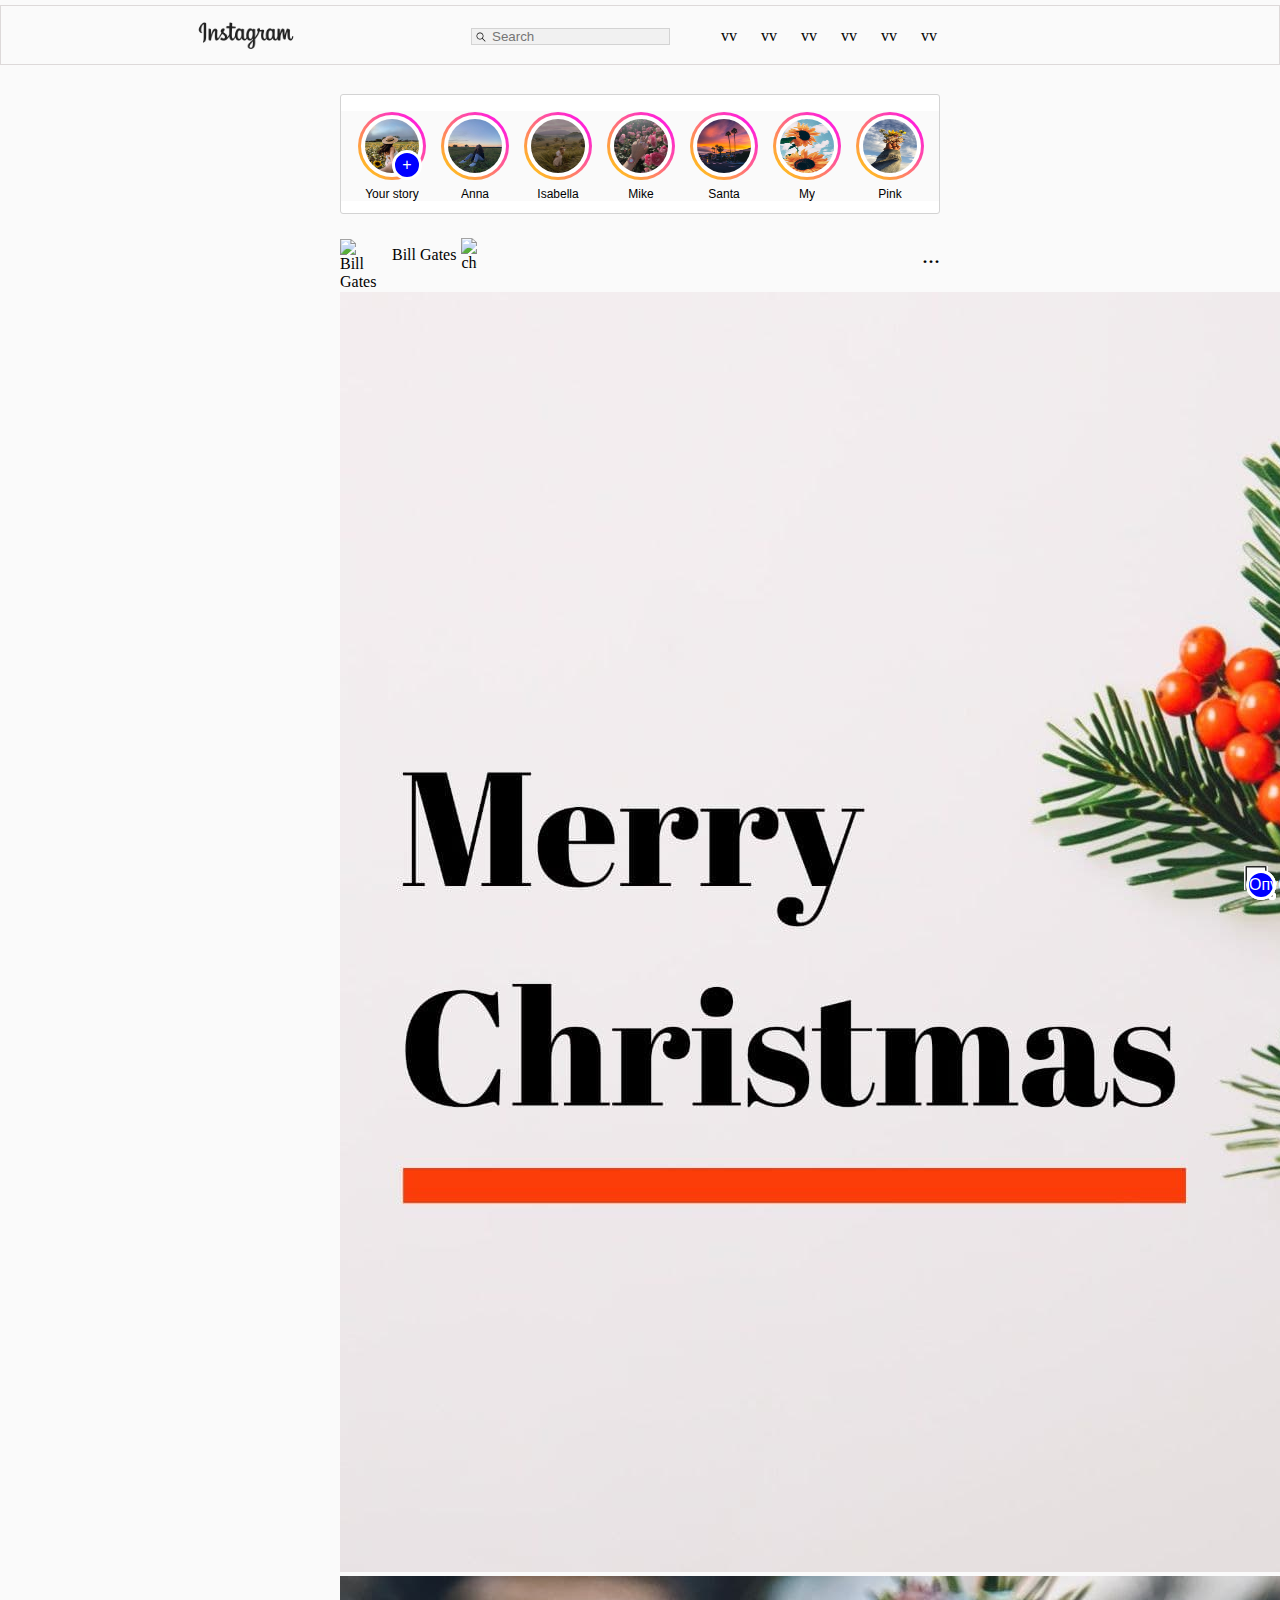
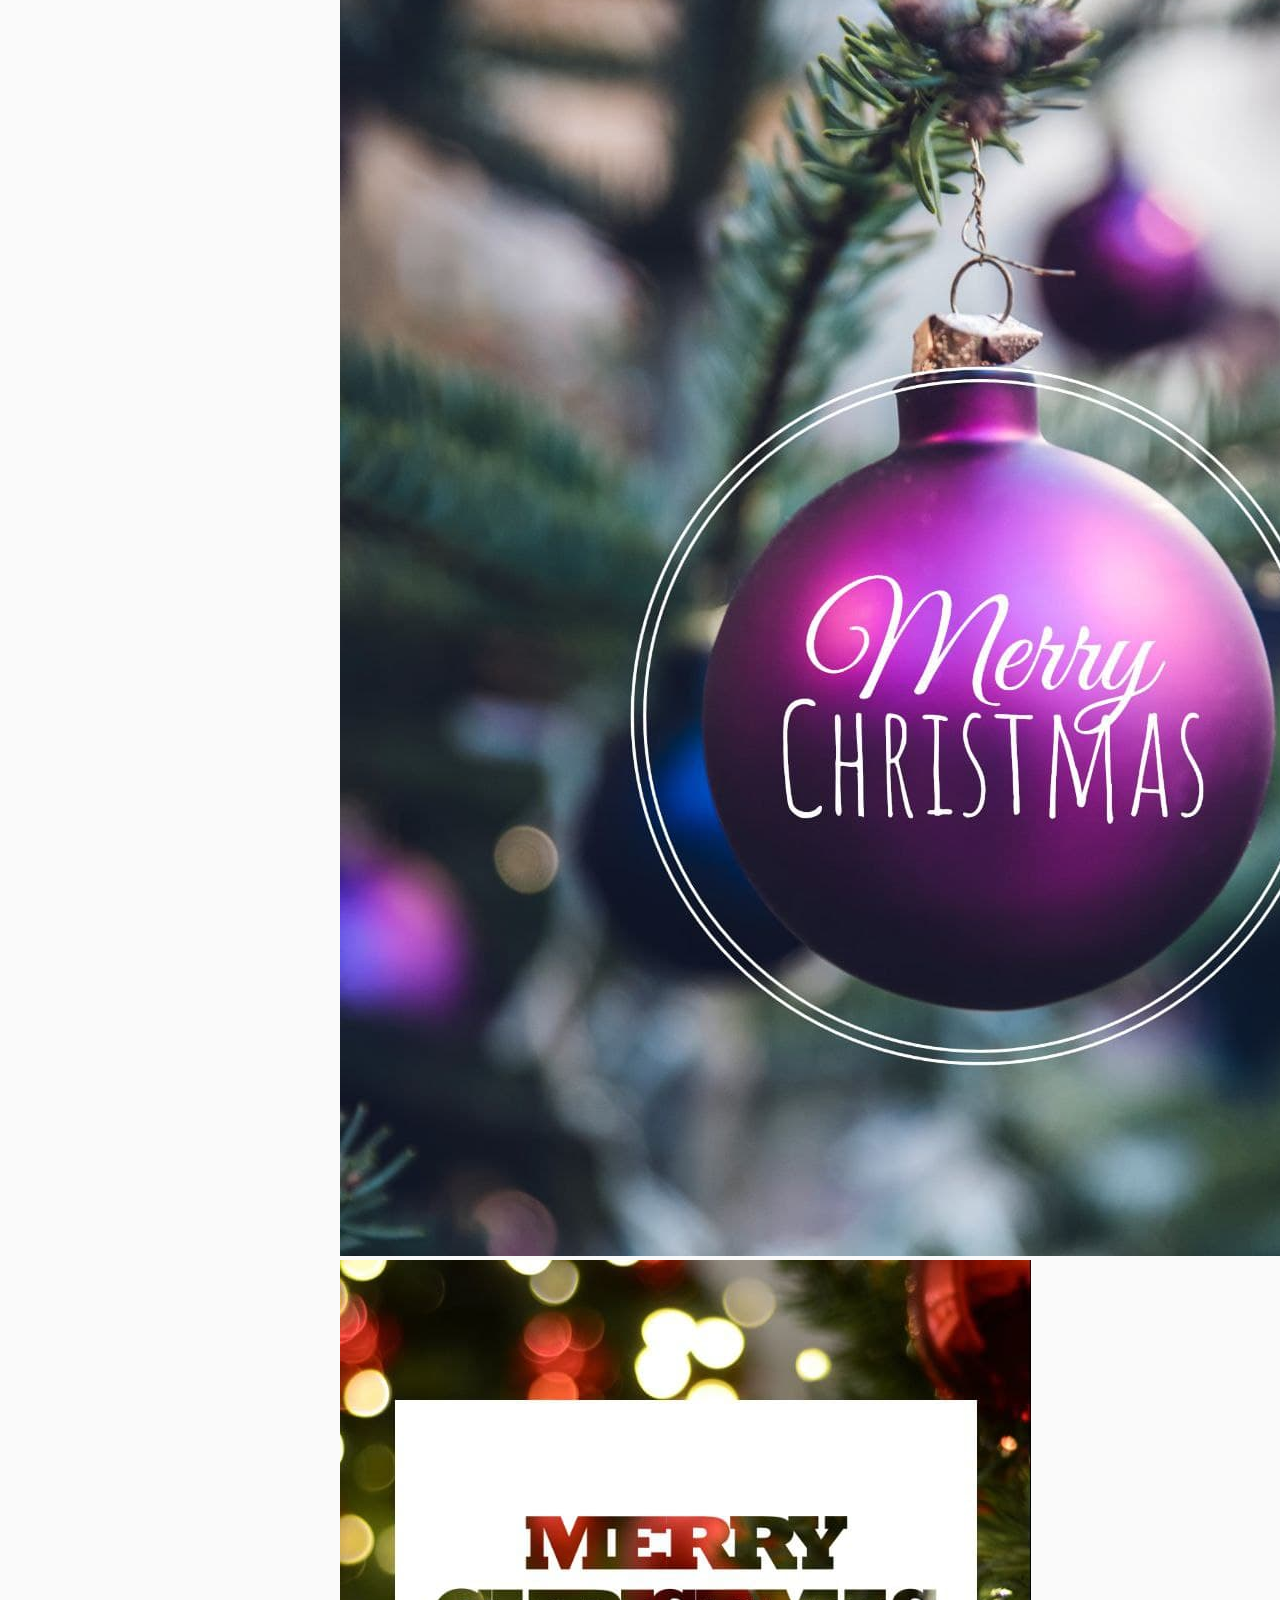
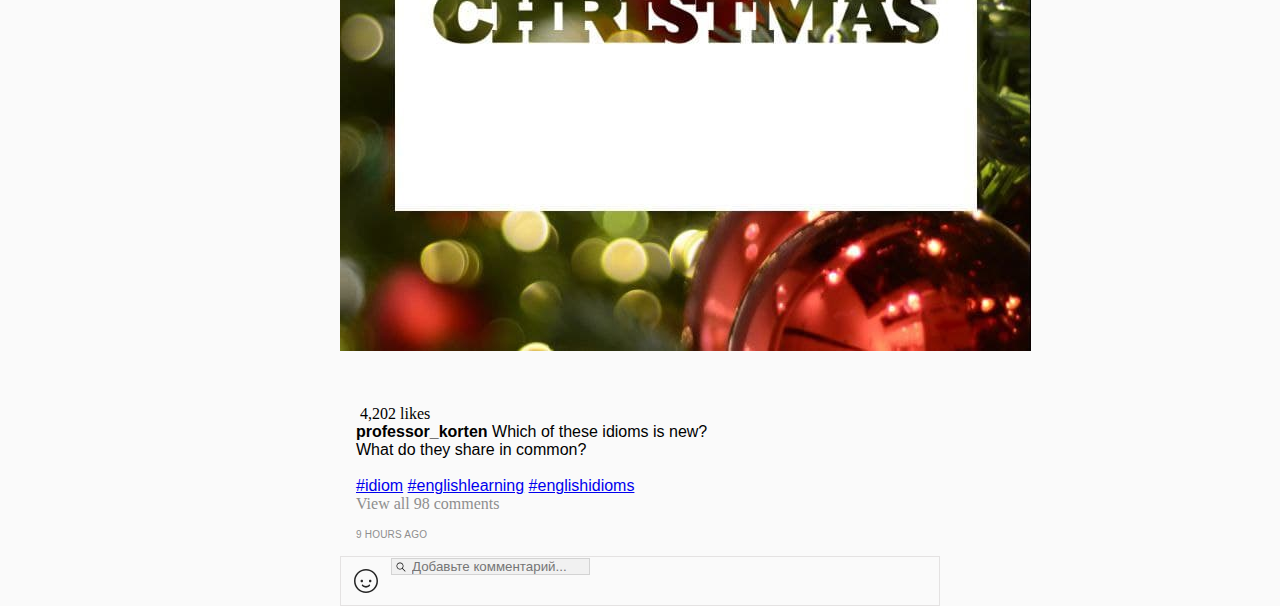
==== commit 2a72b254: "Merge pull request #34 from Amankaium/team2-stories-fix" ====
--- a/index.html
+++ b/index.html
@@ -14,7 +14,11 @@
     <section>
         <div class="header">
 
-            <div class="logo"> bla</div>
+            <div class="logo"> 
+                <a href="#">
+                    <img height="35px" width="100px" src="./media/1024px-Instagram_logo.svg.png">
+                </a>
+            </div>
             <div class="search">
                 <form action="#" method="post">
                     <input type="text" name="search" placeholder="Search">
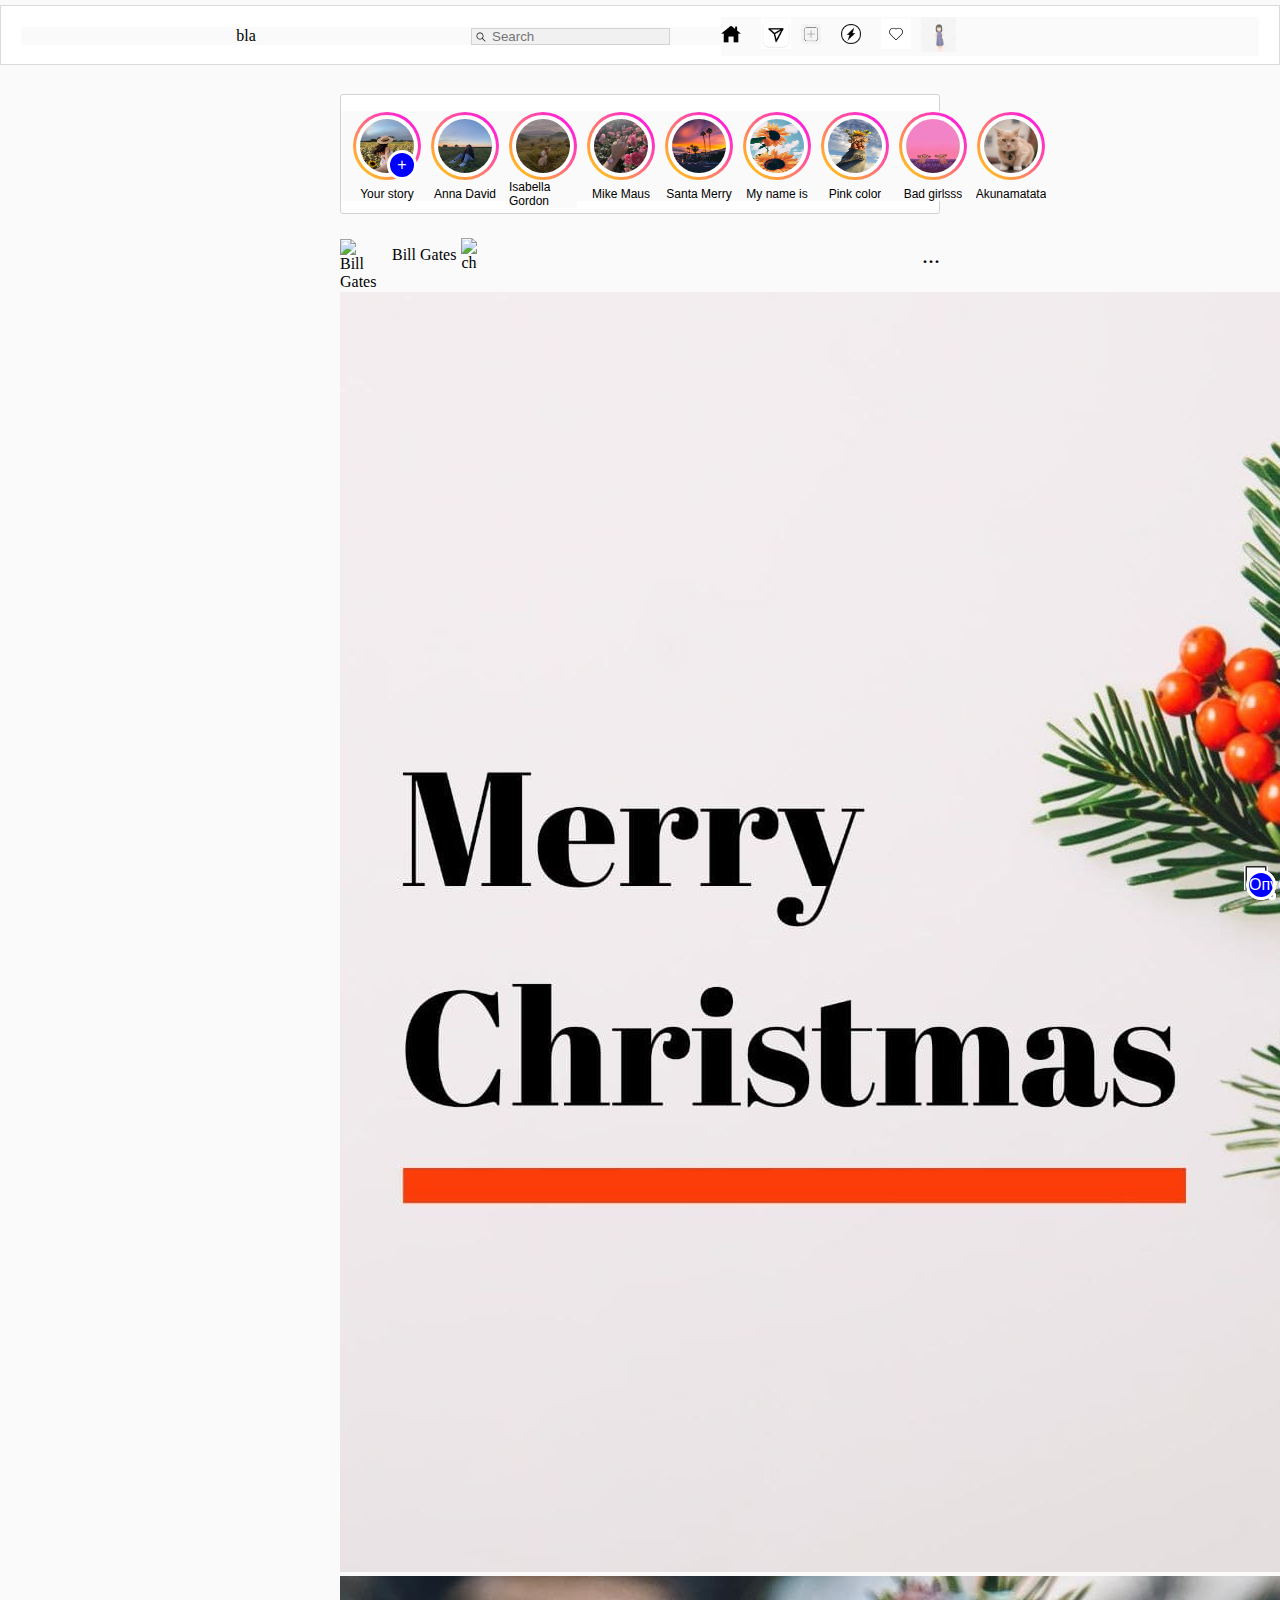
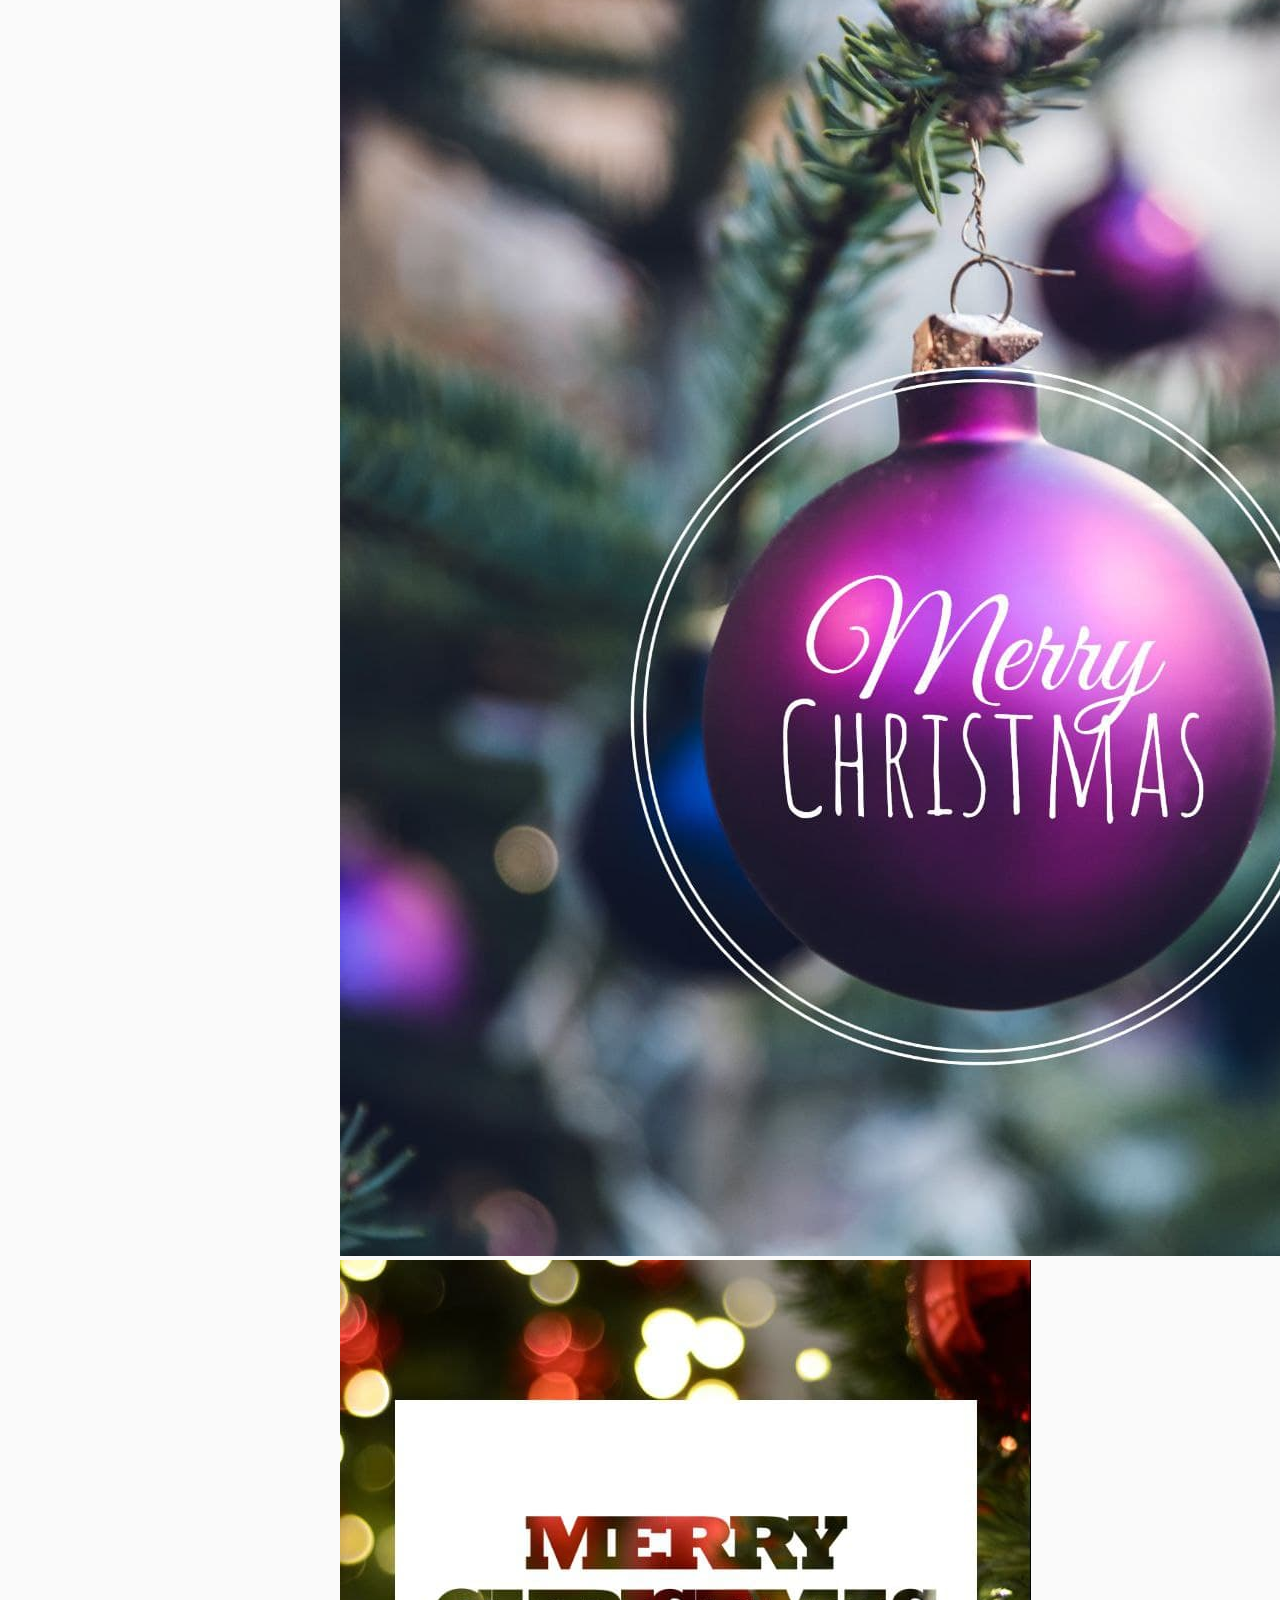
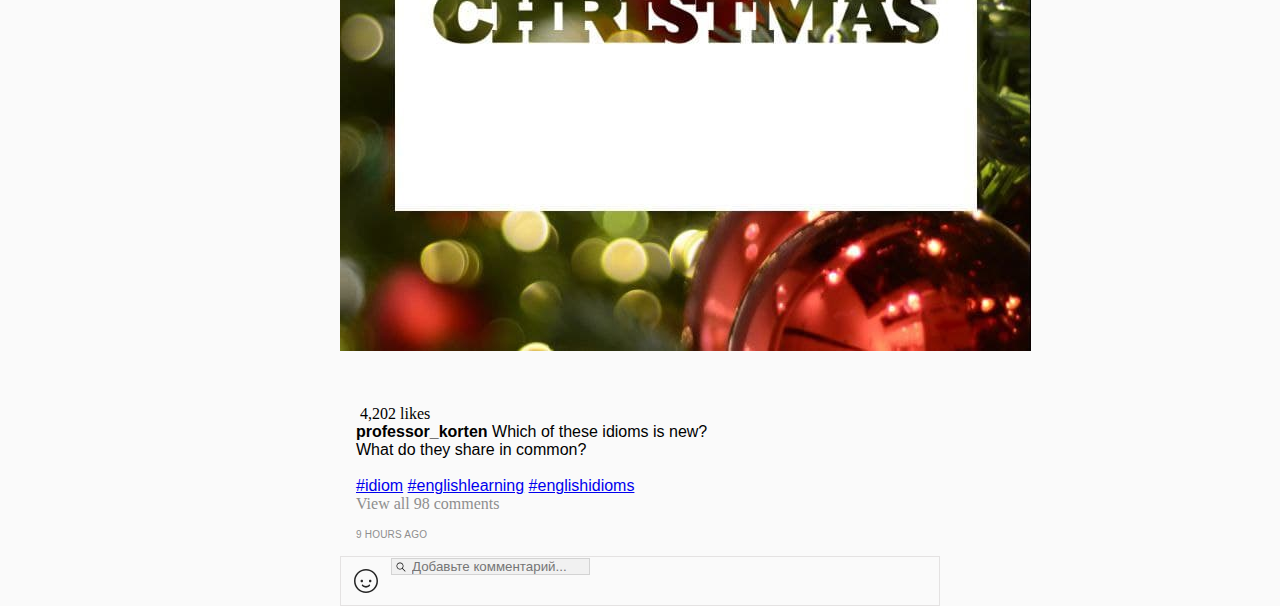
==== commit 8bb8e4d2: "add icons" ====
--- a/index.html
+++ b/index.html
@@ -14,23 +14,37 @@
     <section>
         <div class="header">
 
-            <div class="logo"> 
-                <a href="#">
-                    <img height="35px" width="100px" src="./media/1024px-Instagram_logo.svg.png">
-                </a>
-            </div>
+            <div class="logo"> bla</div>
             <div class="search">
                 <form action="#" method="post">
                     <input type="text" name="search" placeholder="Search">
                 </form>
             </div>
             <div class="icons">
-                <div class="home">vv</div>
-            <div class="direct">vv</div>
-            <div class="add">vv</div>
-            <div class="compas">vv</div>
-            <div class="likes">vv</div>
-            <div class="user">vv</div>
+                <div class="home">
+                    <a href="#">
+                    <img src="./media/icons/home.png" alt=""></a>
+                </div>
+            <div class="direct">
+                <a href="#">
+                    <img src="./media/icons/direct.png" alt=""></a>
+            </div>
+            <div class="add">
+                <a href="#">
+                <img src="./media/icons/plus.jpeg" alt=""></a>
+            </div>
+            <div class="compas">
+                <a href="#">
+                <img src="./media/icons/молния.png" alt=""></a>
+            </div>
+            <div class="likes">
+                <a href="#">
+                <img src="./media/icons/heart.png" alt=""></a>
+            </div>
+            <div class="user">
+                <a href="#">
+                <img src="./media/icons/girl.jpg" alt=""></a>
+            </div>
             </div>
         </div>
         <div class="main">
@@ -48,43 +62,58 @@
                         <div class="story">
                             <a href=""><img src="./media/2.jpeg"></a>
                         </div> 
-                        <span class="user">Anna</span>
-                    </li>
-
-                    <li>
+                        <span class="user">Anna David</span>
+                        </li>
+
+                        <li>
                         <div class="story">
                             <a href=""><img src="./media/3.jpeg"></a>
                         </div> 
-                        <span class="user">Isabella</span>
-                    </li>
-
-                    <li>
+                        <span class="user">Isabella Gordon</span>
+                        </li>
+
+                        <li>
                         <div class="story">
                             <a href=""><img src="./media/4.jpeg"></a>
                         </div> 
-                        <span class="user">Mike</span>
-                    </li>
-
-                    <li>
+                        <span class="user">Mike Maus</span>
+                        </li>
+
+                        <li>
                         <div class="story">
                             <a href=""><img src="./media/5.jpeg"></a>
                         </div> 
-                        <span class="user">Santa</span>
-                    </li>
-
-                    <li>
+                        <span class="user">Santa Merry</span>
+                        </li>
+
+                        <li>
                         <div class="story">
                             <a href=""><img src="./media/6.jpeg"></a>
                         </div> 
-                        <span class="user">My</span>
-                    </li>
-
-                    <li>
+                        <span class="user">My name is</span>
+                        </li>
+
+                        <li>
                         <div class="story">
                             <a href=""><img src="./media/7.jpeg"></a>
                         </div> 
-                        <span class="user">Pink</span>
-                    </li>
+                        <span class="user">Pink color</span>
+                        </li>
+
+                        <li>
+                        <div class="story">
+                            <a href=""><img src="./media/8.jpeg"></a>
+                        </div> 
+                        <span class="user">Bad girlsss</span>
+                        </li>
+
+                        <li>
+                        <div class="story">
+                            <a href=""><img src="./media/cat.jpg"></a>
+                        </div> 
+                        <span class="user">Akunamatata</span>
+                        </li>
+
 
                 </ul>
             </div>
--- a/style/first.css
+++ b/style/first.css
@@ -17,7 +17,7 @@
     grid-template-columns: 450px 250px 1fr;
     grid-template-rows: 60px;
     align-items: center;
-    /* background-color: #fffffffd; */
+    background-color: #fffffffd;
     border:1px solid rgb(221, 217, 217);
 }
 
@@ -52,3 +52,26 @@
     background-size: 10px auto;
     background-position: 2% 50%;
 }
+
+.home img {
+    height: 20px;
+}
+
+.direct img {
+    height: 30px;
+}
+.add img{
+    height: 20px;
+}
+
+.compas img{
+    height: 20px;
+}
+
+.likes img {
+    height: 30px;
+}
+
+.user img {
+    height: 35px;
+}
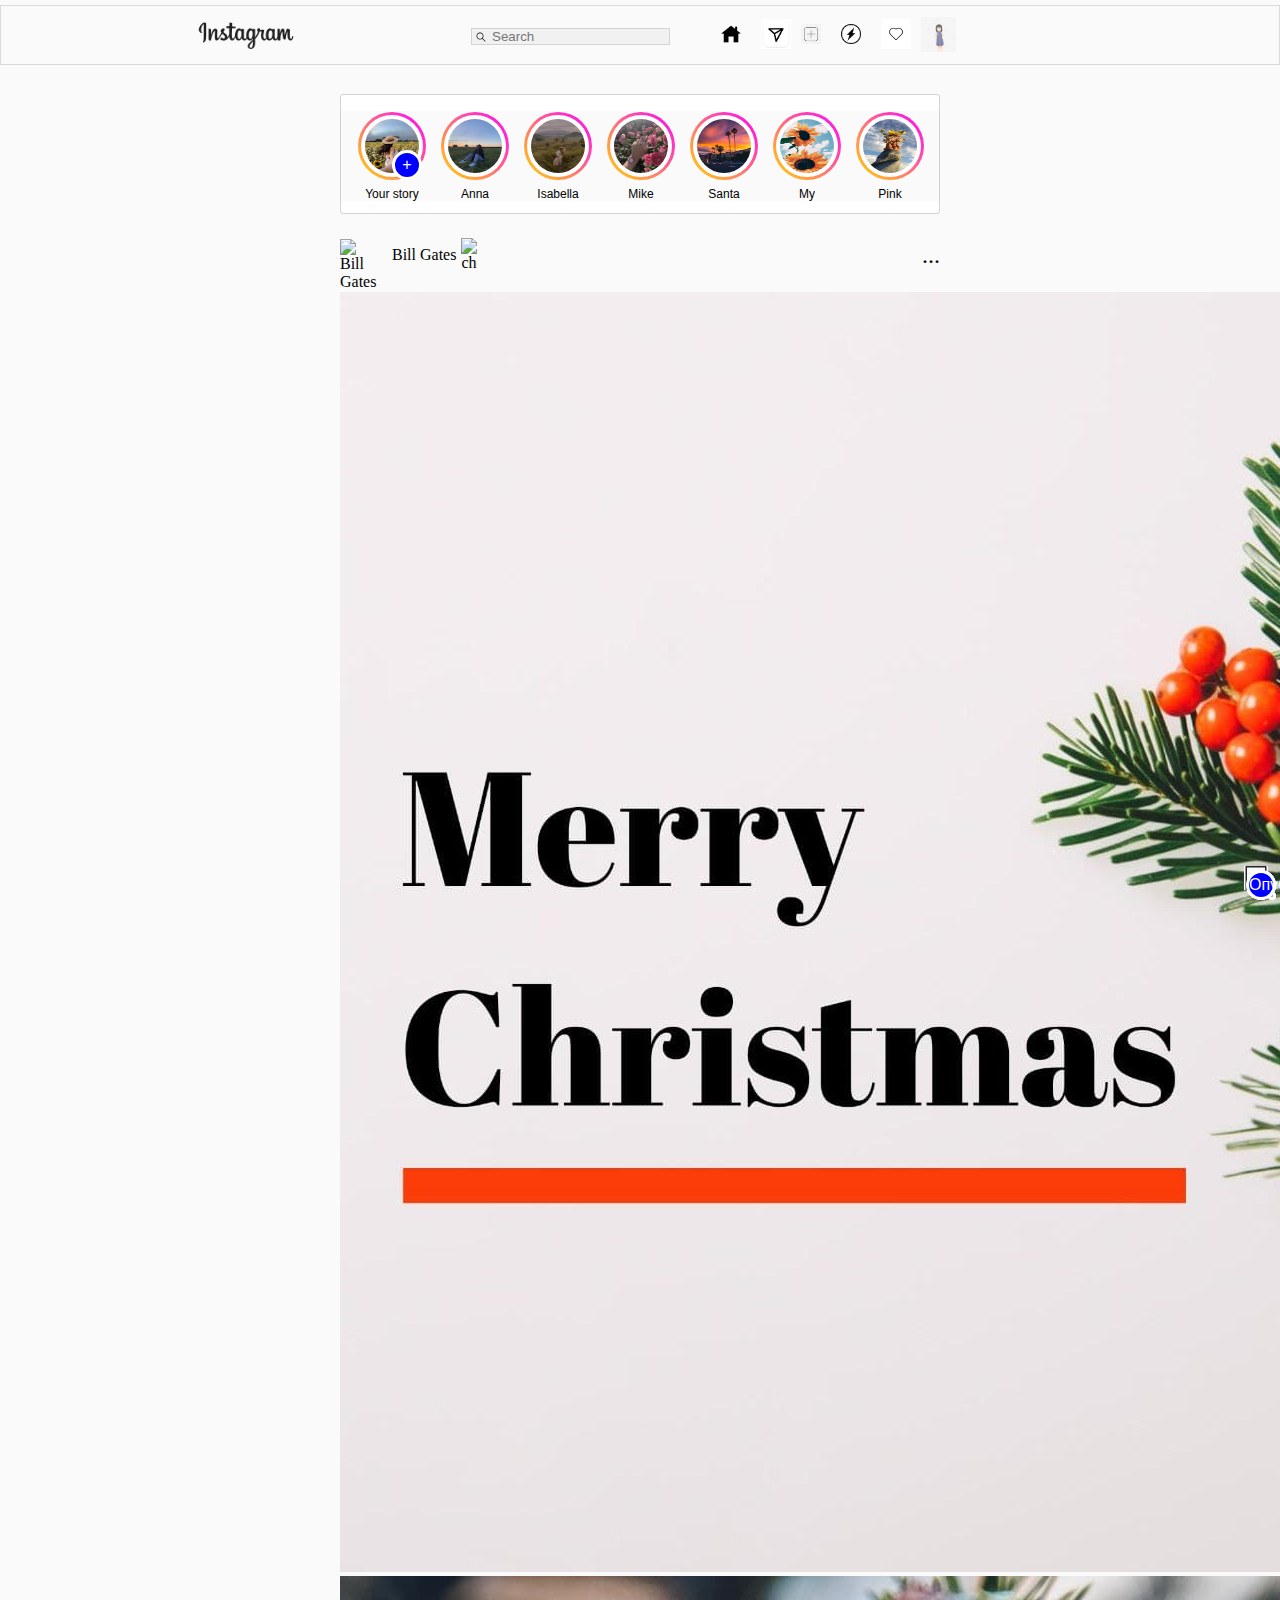
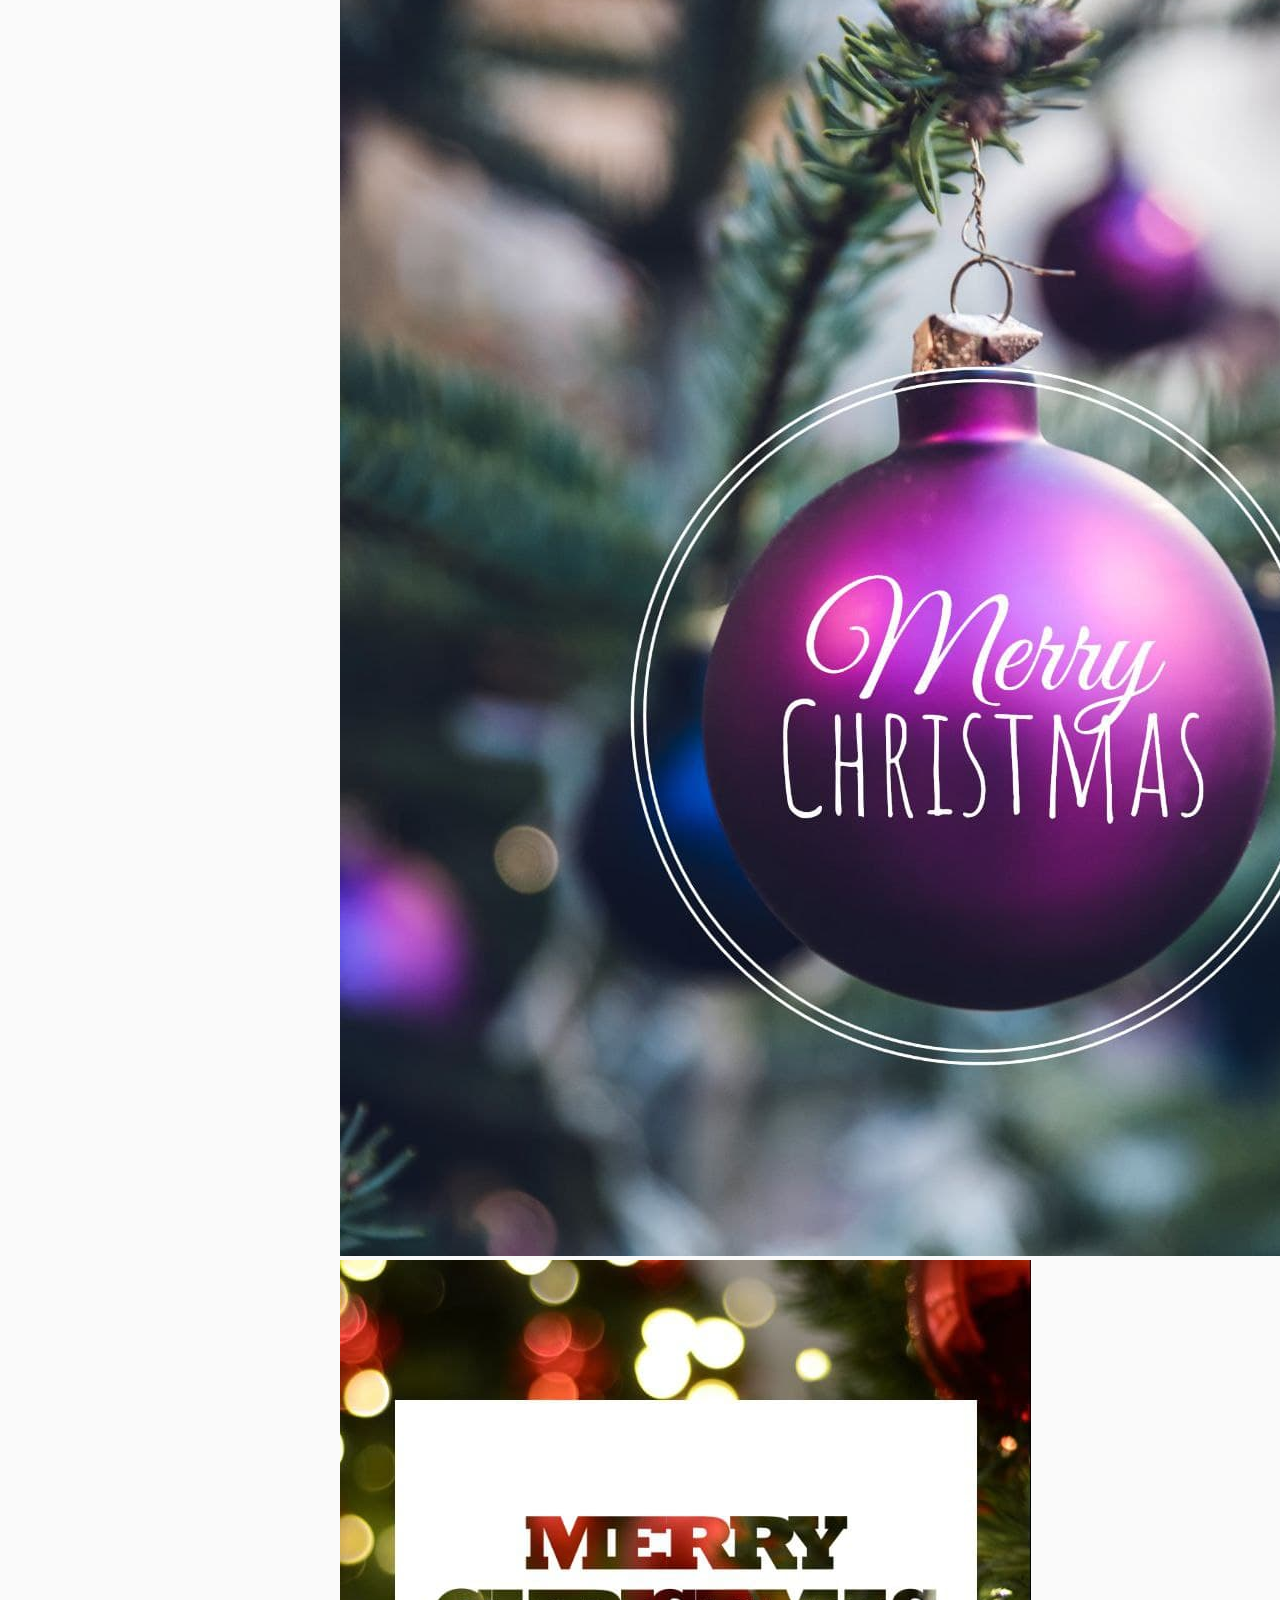
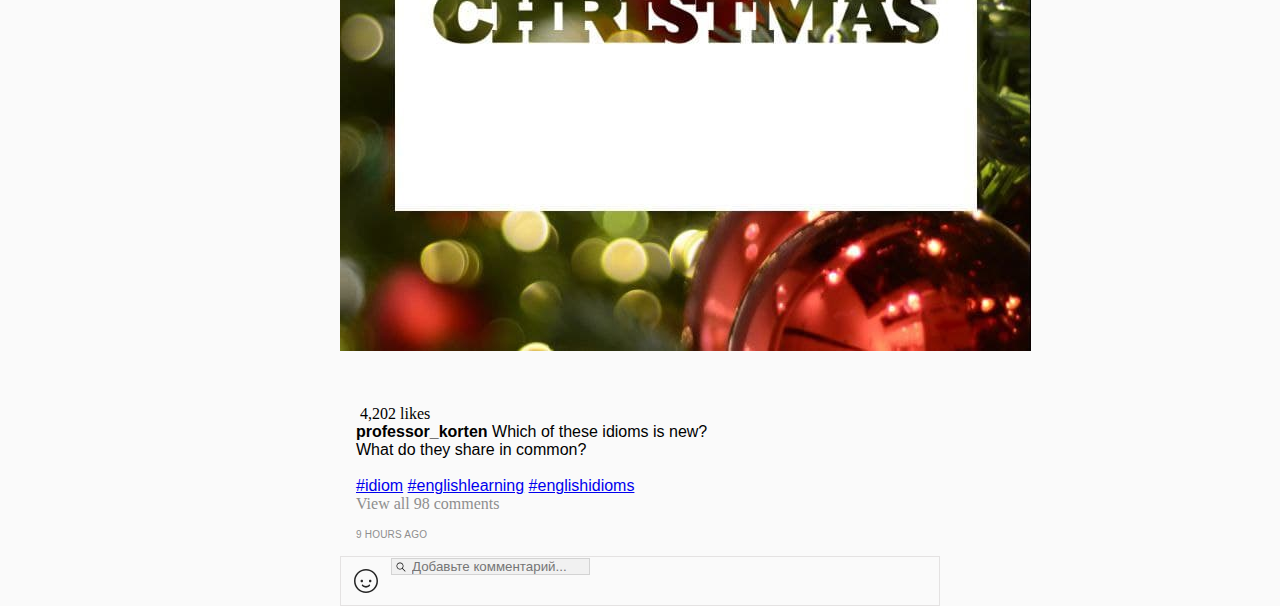
==== commit 91b2c45f: "Merge pull request #36 from Amankaium/icons-header" ====
--- a/index.html
+++ b/index.html
@@ -14,7 +14,11 @@
     <section>
         <div class="header">
 
-            <div class="logo"> bla</div>
+            <div class="logo"> 
+                <a href="#">
+                    <img height="35px" width="100px" src="./media/1024px-Instagram_logo.svg.png">
+                </a>
+            </div>
             <div class="search">
                 <form action="#" method="post">
                     <input type="text" name="search" placeholder="Search">
@@ -62,58 +66,43 @@
                         <div class="story">
                             <a href=""><img src="./media/2.jpeg"></a>
                         </div> 
-                        <span class="user">Anna David</span>
-                        </li>
-
-                        <li>
+                        <span class="user">Anna</span>
+                    </li>
+
+                    <li>
                         <div class="story">
                             <a href=""><img src="./media/3.jpeg"></a>
                         </div> 
-                        <span class="user">Isabella Gordon</span>
-                        </li>
-
-                        <li>
+                        <span class="user">Isabella</span>
+                    </li>
+
+                    <li>
                         <div class="story">
                             <a href=""><img src="./media/4.jpeg"></a>
                         </div> 
-                        <span class="user">Mike Maus</span>
-                        </li>
-
-                        <li>
+                        <span class="user">Mike</span>
+                    </li>
+
+                    <li>
                         <div class="story">
                             <a href=""><img src="./media/5.jpeg"></a>
                         </div> 
-                        <span class="user">Santa Merry</span>
-                        </li>
-
-                        <li>
+                        <span class="user">Santa</span>
+                    </li>
+
+                    <li>
                         <div class="story">
                             <a href=""><img src="./media/6.jpeg"></a>
                         </div> 
-                        <span class="user">My name is</span>
-                        </li>
-
-                        <li>
+                        <span class="user">My</span>
+                    </li>
+
+                    <li>
                         <div class="story">
                             <a href=""><img src="./media/7.jpeg"></a>
                         </div> 
-                        <span class="user">Pink color</span>
-                        </li>
-
-                        <li>
-                        <div class="story">
-                            <a href=""><img src="./media/8.jpeg"></a>
-                        </div> 
-                        <span class="user">Bad girlsss</span>
-                        </li>
-
-                        <li>
-                        <div class="story">
-                            <a href=""><img src="./media/cat.jpg"></a>
-                        </div> 
-                        <span class="user">Akunamatata</span>
-                        </li>
-
+                        <span class="user">Pink</span>
+                    </li>
 
                 </ul>
             </div>
--- a/style/first.css
+++ b/style/first.css
@@ -17,7 +17,7 @@
     grid-template-columns: 450px 250px 1fr;
     grid-template-rows: 60px;
     align-items: center;
-    background-color: #fffffffd;
+    /* background-color: #fffffffd; */
     border:1px solid rgb(221, 217, 217);
 }
 
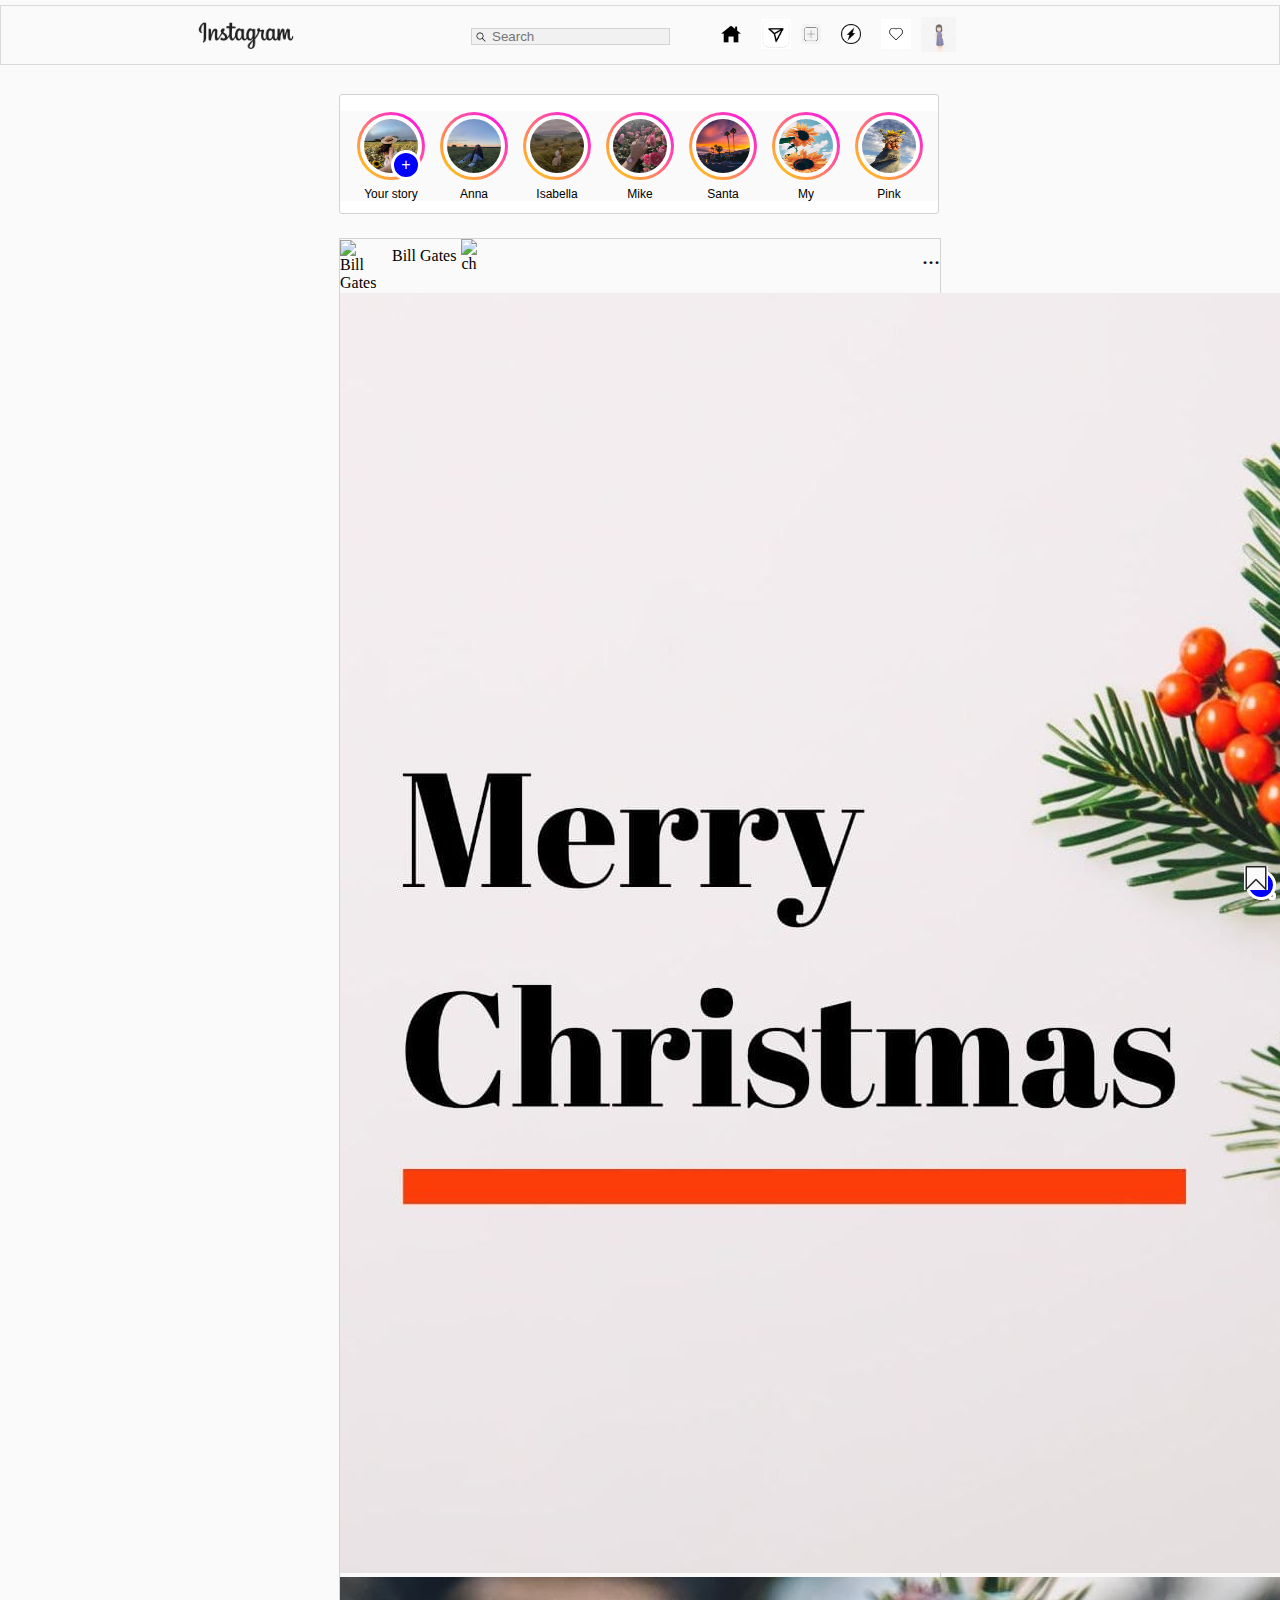
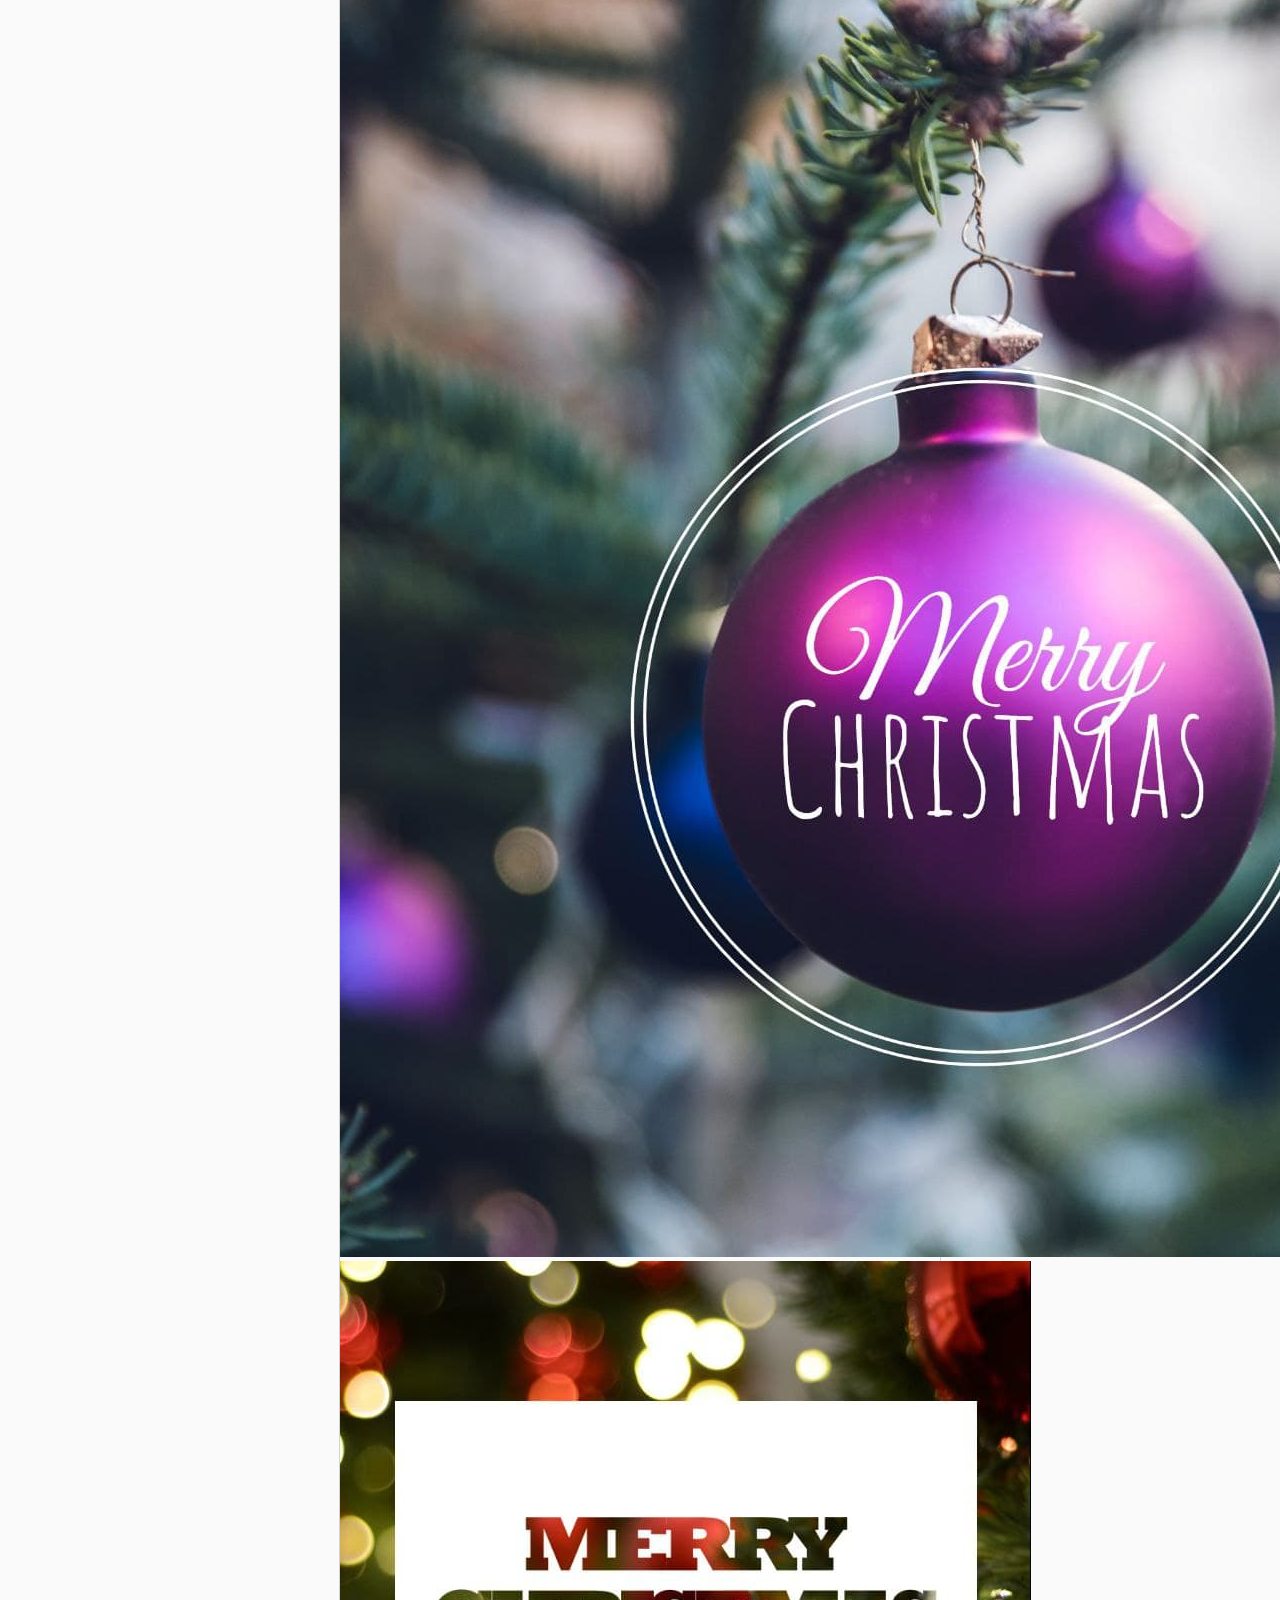
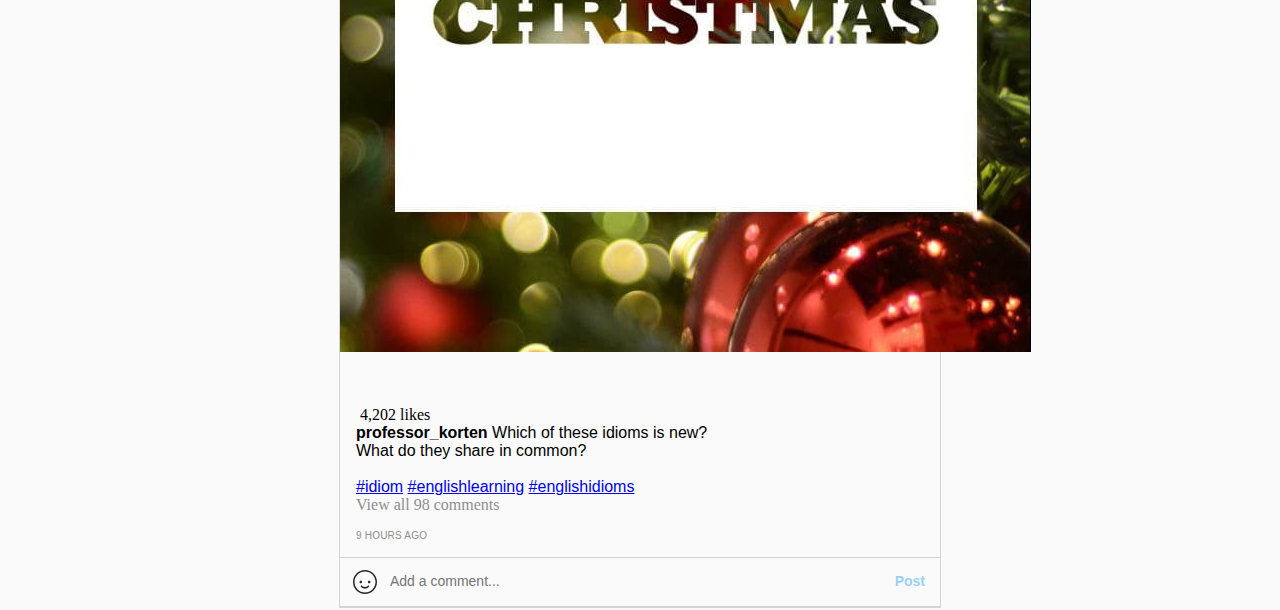
==== commit 3b7f7576: "fix post comment area" ====
--- a/index.html
+++ b/index.html
@@ -321,29 +321,16 @@
                     <!-- Лира start -->
                     <div class="post__form">
                         <div class="post__form__emoji">
-                            <svg
-                                aria-label="Смайлик"
-                                class="_8-yf5"
-                                color="#262626"
-                                fill="#262626"
-                                height="24"
-                                role="img"
-                                viewBox="0 0 48 48"
-                                width="24"
-                            >
-                                <path
-                                    d="M24 48C10.8 48 0 37.2 0 24S10.8 0 24 0s24 10.8 24 24-10.8 24-24 24zm0-45C12.4 3 3 12.4 3 24s9.4 21 21 21 21-9.4 21-21S35.6 3 24 3z"
-                                ></path>
-                                <path
-                                    d="M34.9 24c0-1.4-1.1-2.5-2.5-2.5s-2.5 1.1-2.5 2.5 1.1 2.5 2.5 2.5 2.5-1.1 2.5-2.5zm-21.8 0c0-1.4 1.1-2.5 2.5-2.5s2.5 1.1 2.5 2.5-1.1 2.5-2.5 2.5-2.5-1.1-2.5-2.5zM24 37.3c-5.2 0-8-3.5-8.2-3.7-.5-.6-.4-1.6.2-2.1.6-.5 1.6-.4 2.1.2.1.1 2.1 2.5 5.8 2.5 3.7 0 5.8-2.5 5.8-2.5.5-.6 1.5-.7 2.1-.2.6.5.7 1.5.2 2.1 0 .2-2.8 3.7-8 3.7z"
-                                ></path>
+                            <svg aria-label="Emoticon" class="_8-yf5 " color="#262626" fill="#262626" height="24" role="img" viewBox="0 0 48 48" width="24">
+                                <path d="M24 48C10.8 48 0 37.2 0 24S10.8 0 24 0s24 10.8 24 24-10.8 24-24 24zm0-45C12.4 3 3 12.4 3 24s9.4 21 21 21 21-9.4 21-21S35.6 3 24 3z"></path>
+                                <path d="M34.9 24c0-1.4-1.1-2.5-2.5-2.5s-2.5 1.1-2.5 2.5 1.1 2.5 2.5 2.5 2.5-1.1 2.5-2.5zm-21.8 0c0-1.4 1.1-2.5 2.5-2.5s2.5 1.1 2.5 2.5-1.1 2.5-2.5 2.5-2.5-1.1-2.5-2.5zM24 37.3c-5.2 0-8-3.5-8.2-3.7-.5-.6-.4-1.6.2-2.1.6-.5 1.6-.4 2.1.2.1.1 2.1 2.5 5.8 2.5 3.7 0 5.8-2.5 5.8-2.5.5-.6 1.5-.7 2.1-.2.6.5.7 1.5.2 2.1 0 .2-2.8 3.7-8 3.7z"></path>
                             </svg>
                         </div>
                         <div class="post__form__comment">
-                            <input type="text" placeholder="Добавьте комментарий..." />
-                        </div>
-                        <div class="post__form__btn">
-                            <button>Опубликовать</button>
+                            <textarea name="comment" id="add_comment" placeholder="Add a comment..."></textarea>
+                        </div>
+                        <div class="post__form__post">
+                            Post
                         </div>
                     </div>
                     <!-- Лира end -->
--- a/style/third.css
+++ b/style/third.css
@@ -4,6 +4,10 @@
 	box-sizing: border-box;
 }
 
+.post {
+	background-color: white;
+	border: 1px solid lightgray;
+}
 .post__container {
 	width: 600px;
 	min-height: 1000px;
@@ -97,9 +101,6 @@
 /* Айя end */
 
 /* Елена start */
-.post__text{
-    background-color: #fff;
-}
 .post__description {
 	padding-left: 16px;
 	font-family: -apple-system, BlinkMacSystemFont, 'Segoe UI', Roboto, Oxygen,
@@ -140,7 +141,8 @@
 	width: 100%;
 	height: 50px;
 	display: flex;
-	border: 1px solid rgb(228, 226, 226);
+	border-top: 1px solid lightgray;
+	border-bottom: 1px solid lightgray;
 }
 .post__form__emoji {
 	width: 50px;
